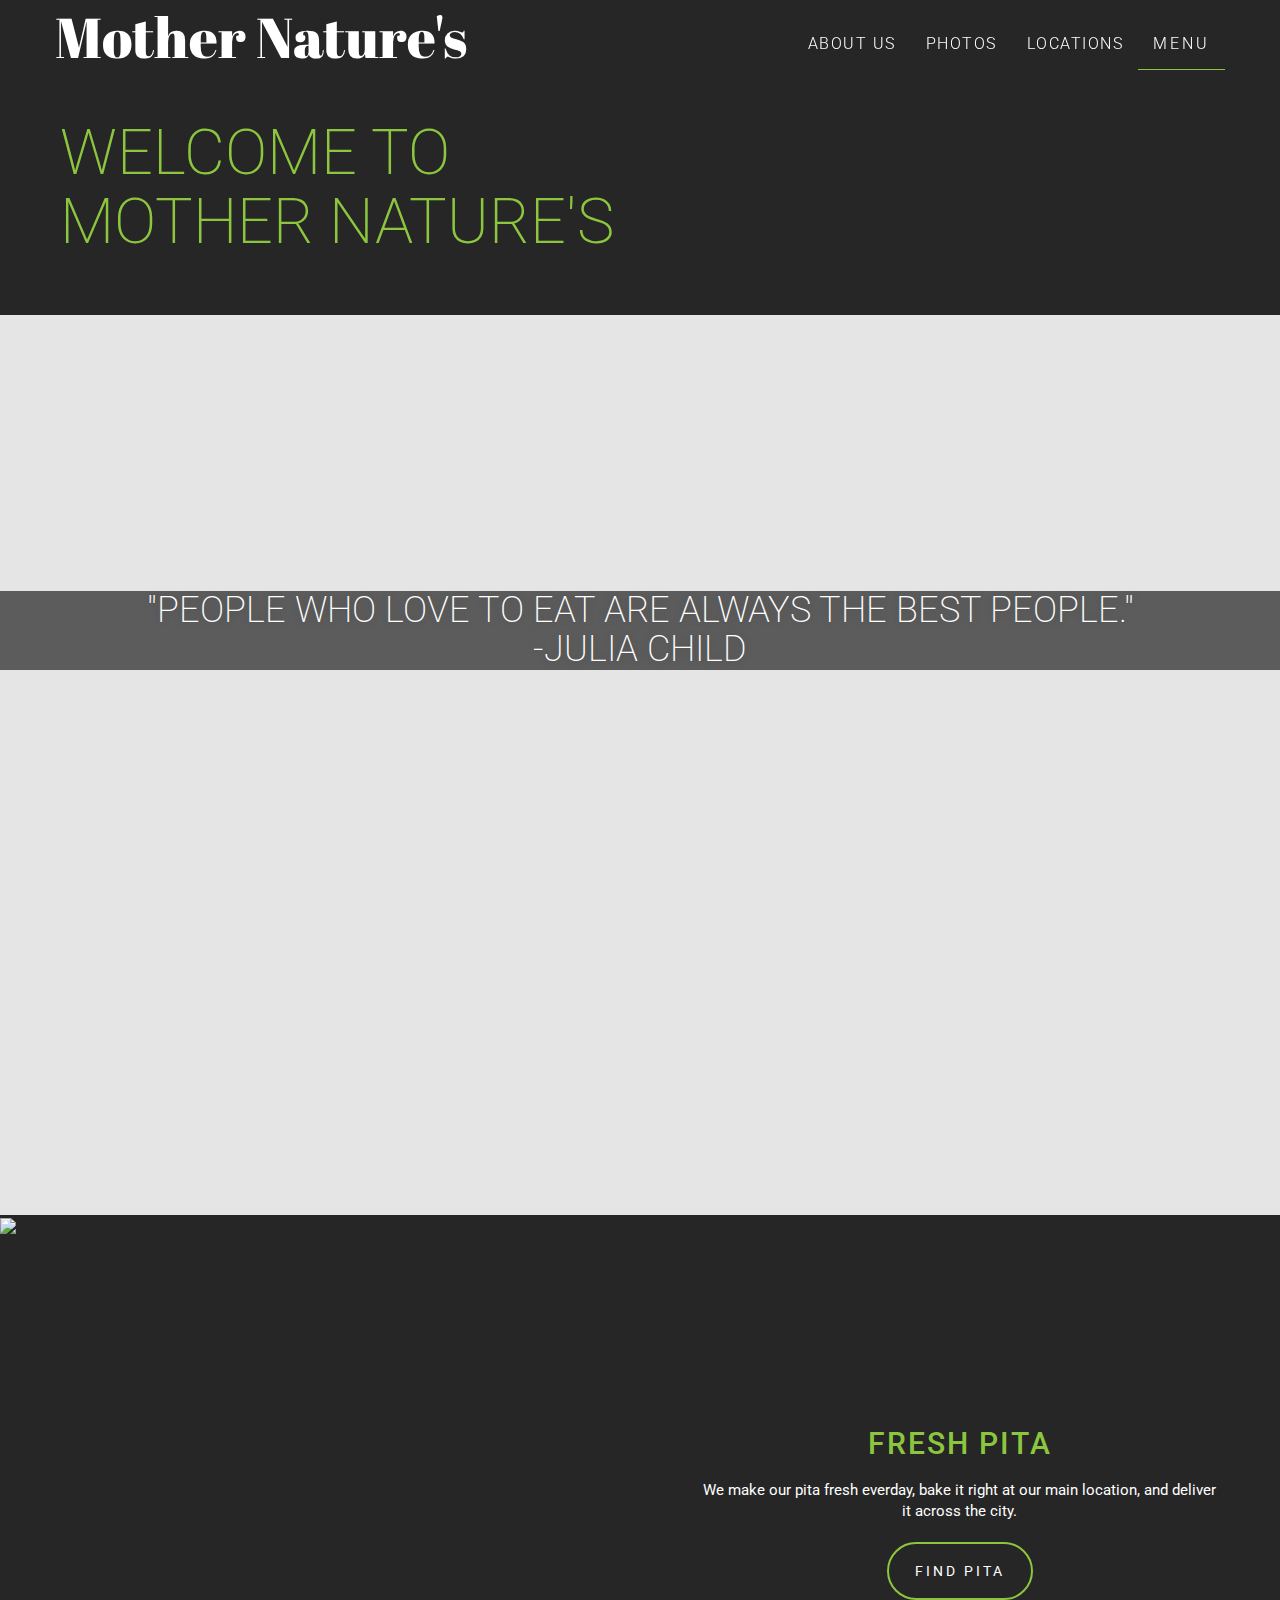
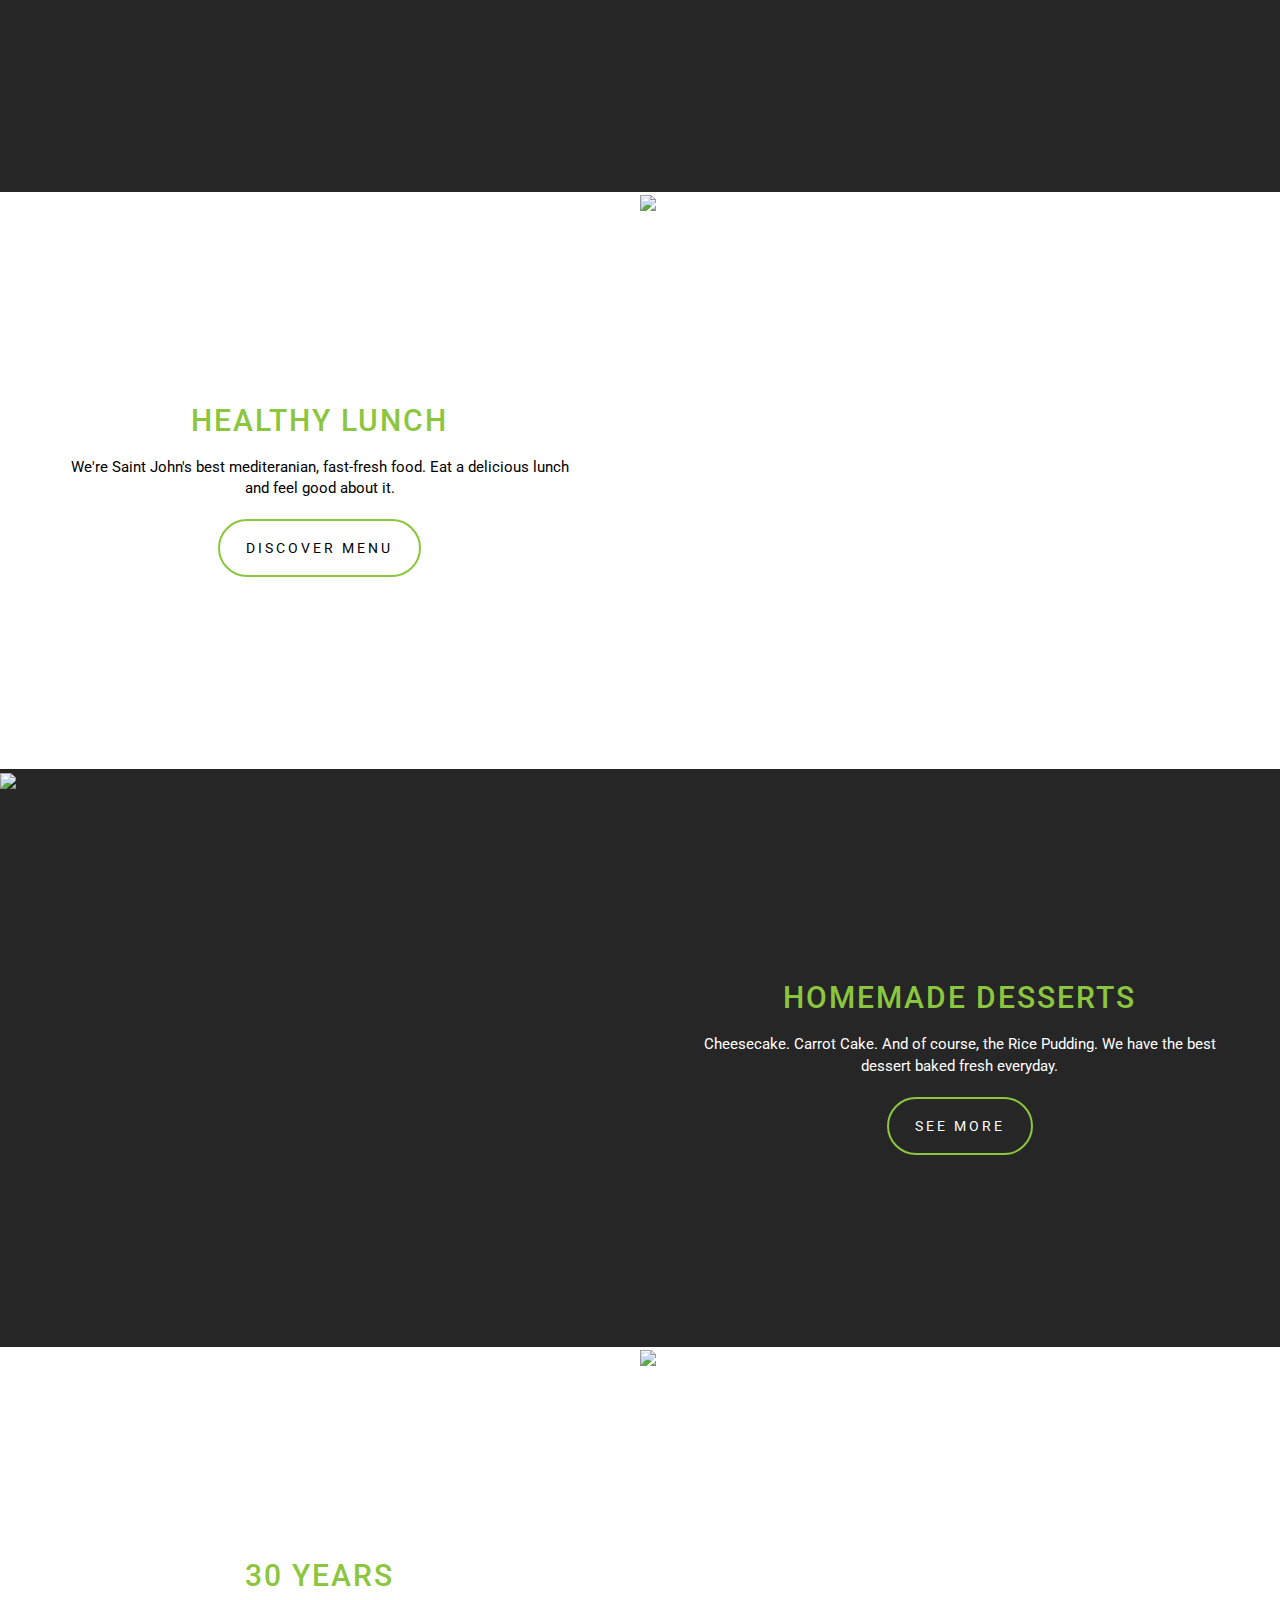
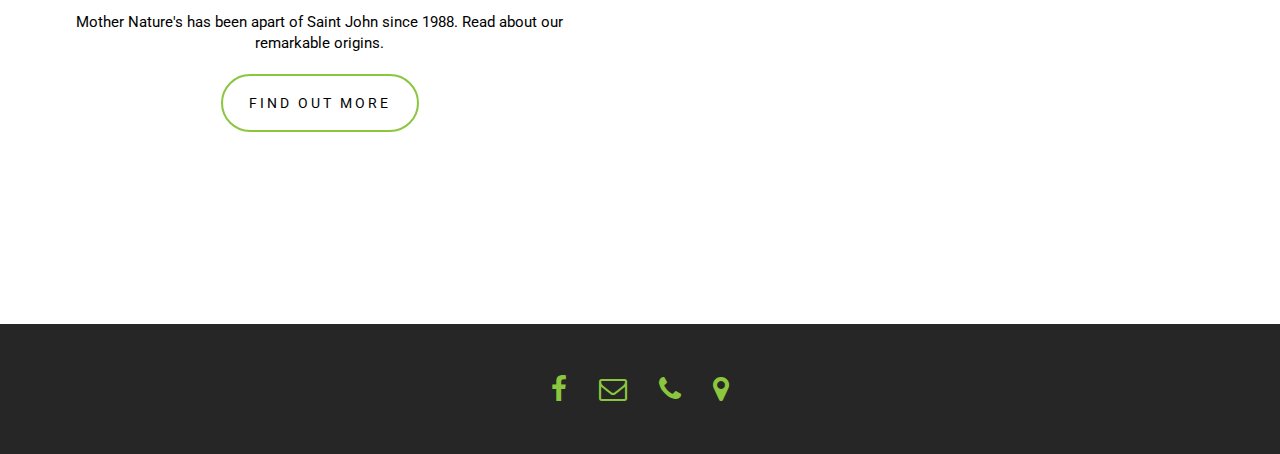
==== app/index.html @ 05ed345d "style of welcome banner, restyle of location and menu header, bolder pill border, various font size " ====
<!DOCTYPE html>
<html lang="en">
  <head>
    <link href='https://fonts.googleapis.com/css?family=Roboto:400,300,100|Abril+Fatface' rel='stylesheet' type='text/css'>
    <meta charset="utf-8">
    <meta http-equiv="X-UA-Compatible" content="IE=edge">
    <meta name="viewport" content="width=device-width, initial-scale=1">
    <!-- The above 3 meta tags *must* come first in the head; any other head content must come *after* these tags -->
    <title>Mother Nature's Restaurant</title>

    <!-- Bootstrap -->
    <link href="../bootstrap/css/bootstrap.min.css" rel="stylesheet">
    <link rel="stylesheet" href="https://maxcdn.bootstrapcdn.com/font-awesome/4.5.0/css/font-awesome.min.css">
    <link href="../assets/css/style.css" rel="stylesheet">

    <!-- HTML5 shim and Respond.js for IE8 support of HTML5 elements and media queries -->
    <!-- WARNING: Respond.js doesn't work if you view the page via file:// -->
    <!--[if lt IE 9]>
      <script src="https://oss.maxcdn.com/html5shiv/3.7.2/html5shiv.min.js"></script>
      <script src="https://oss.maxcdn.com/respond/1.4.2/respond.min.js"></script>
    <![endif]-->
  </head>
  <body id="home">


    <div class="container-fluid main">
    <!-- nav bar -->
      <nav class="navbar navbar-default navbar-fixed-top" role="navigation">
        <div class="container">
          <div class="navbar-header">
            <h1><a href="index.html">Mother Nature's</a></h1>
              <button type="button" class="navbar-toggle collapsed" data-toggle="collapse" data-target="#bs-example-navbar-collapse-1">
                  <span class="sr-only">Toggle navigation</span>
                  <span class="icon-bar"></span>
                  <span class="icon-bar"></span>
                  <span class="icon-bar"></span>
              </button>
          </div>

            <!-- Collect the nav links, forms, and other content for toggling -->
            <div class="collapse navbar-collapse" id="bs-example-navbar-collapse-1">
              <ul class="nav navbar-nav nav-text">
                  <li><a href="">ABOUT US</a></li>
                  <li><a href="">PHOTOS</a></li>
                  <li><a href="locations.html">LOCATIONS</a></li>
                  <li><a href="menu.html">MENU</a></li>
              </ul>
            </div>
        </div>
      </nav>
      <!-- end nav bar -->

      <!-- welcome section -->
      <div class="jumbotron">
        <div class="container">
          <h1>WELCOME TO MOTHER NATURE'S</h1>
          <!-- <a href="./menu.html"><p class="button">EXPLORE MENU</p></a> -->
        </div>
      </div>
      <!-- end welcome section -->

      <!-- background image w/ content on top -->
      <div class="background-overlay">
        <div class="banner-content">
          <h1>"People who love to eat are always the best people."<br/>-Julia Child</h1>
        </div>
  
        <!-- content -->
        <div class="row dark-background">
          <div class="col-xs-12 col-md-6 col-md-push-6">
            <div class="row">
              <div class="col-xs-8 col-xs-offset-2 col-md-10 col-md-offset-1 middle">
                <h2>FRESH PITA</h2>
                <p>We make our pita fresh everday, bake it right at our main location, and deliver it across the city.</p>
                <a href="locations.html"><div class="button">FIND PITA</div></a>
              </div>
            </div>
          </div>
          <div class="col-xs-12 col-md-6 col-md-pull-6">
            <img src="http://cfcdn4.azsg.opensnap.com/azsg/snapphoto/photo/LB/GUKP/3BTF93ECE6A2266AA1C0B7mx.jpg" height="auto">
          </div>
        </div>
        <div class="row light-background">
          <div class="col-xs-12 col-md-6">
            <div class="row">
              <div class="col-xs-8 col-xs-offset-2 col-md-10 col-md-offset-1 middle">
                <h2>HEALTHY LUNCH</h2>
                <p>We're Saint John's best mediteranian, fast-fresh food. Eat a delicious lunch and feel good about it.</p>
                <a href="menu.html"><div class="button">DISCOVER MENU</div></a>
              </div>
            </div>
          </div>
          <div class="col-xs-12 col-md-6">
            <img src="http://exploregram.com/wp-content/uploads/2015/11/Vegan-Food-Lovers-Features-Epic-Vegan-Doner-Kebab-By-@albamelonfaerie-Pita-Bread-Ingredients-Pre-fer.jpg" height="auto">
          </div>
        </div>
        <div class="row dark-background">
          <div class="col-xs-12 col-md-6 col-md-push-6">
            <div class="row">
              <div class="col-xs-8 col-xs-offset-2 col-md-10 col-md-offset-1 middle">
                <h2>HOMEMADE DESSERTS</h2>
                <p>Cheesecake. Carrot Cake. And of course, the Rice Pudding. We have the best dessert baked fresh everyday.</p>
                <a href="menu.html"><div class="button">SEE MORE</div></a>
              </div>
            </div>
          </div>
          <div class="col-xs-12 col-md-6 col-md-pull-6">
            <img src="https://s-media-cache-ak0.pinimg.com/736x/cf/6a/6c/cf6a6c1b99f699b210f3e936d027b3b7.jpg" height="auto">
          </div>
        </div>
        <div class="row light-background">
          <div class="col-xs-12 col-md-6">
            <div class="row">
              <div class="col-xs-8 col-xs-offset-2 col-md-10 col-md-offset-1 middle">
                <h2>30 YEARS</h2>
                <p>Mother Nature's has been apart of Saint John since 1988. Read about our remarkable origins.</p>
                <a href=""><div class="button">FIND OUT MORE</i></div></a>
              </div>
            </div>
          </div>
          <div class="col-xs-12 col-md-6">
            <img src="http://exploregram.com/wp-content/uploads/2015/07/Jacobsens-Restaurant-in-Chicago-circa-1925.-The-reason-it-was-photographed-is-unclear-the-original-c.jpg" height="auto">
          </div>
        </div>
        <!-- end content -->
        <!-- footer -->
        <footer>
          <div class="row">
            <div class="col-xs-6 col-xs-offset-3 col-md-4 col-md-offset-4">
              <a href="https://www.facebook.com/Mother-Natures-Restaurant-138539472859629/"><i class="fa fa-facebook green"></i></a>
              <i class="fa fa-envelope-o green"></i>
              <i class="fa fa-phone green"></i>
              <a href="./locations.html"><i class="fa fa-map-marker green"></i></a>
            </div>
            <div class="col-xs-12 col-md-4 col-md-offset-4">
              <p id="phone" class="button">(506) 634-7482</p>
              <p id="mail" class="button">maria@mothernatures.ca</p>
            </div>
          </div>
        </footer>
        <!-- end footer -->
      </div>


    </div>

    <!-- jQuery (necessary for Bootstrap's JavaScript plugins) -->
    <script src="https://ajax.googleapis.com/ajax/libs/jquery/1.11.3/jquery.min.js"></script>
    <!-- Include all compiled plugins (below), or include individual files as needed -->
    <script src="../bootstrap/js/bootstrap.min.js"></script>
    <script src="../assets/js/mother-natures.js"></script>
  </body>
</html>
---- assets/css/style.css ----
html { 
  background: linear-gradient(rgba(0, 0, 0, 0.1), rgba(0, 0, 0, 0.1)), url(http://static1.squarespace.com/static/561ebe6de4b043ff3d74da27/t/561ff2fce4b0662b883e109b/1444934511103/IMG_2945.JPG) no-repeat center center fixed; 
  -webkit-background-size: cover;
  -moz-background-size: cover;
  -o-background-size: cover;
  background-size: cover;
}

body {
  padding-top: 50px;
}
@media (max-width: 979px) {
  body {
    padding-top: 50px;
  }
}

h1, h2, h3, h4, h5, h6, p {
 font-family: 'Roboto', sans-serif;
}

/* welcome section style */
.jumbotron {
  margin: 0;
  background-color: #262626;
  color: #8cc63e;
  border-radius: 0!important;
}

.jumbotron .container {
  padding: 0;
}

.jumbotron h1 {
  font-weight: 200;
  width: 50%;
}

.jumbotron p {
  font-size: 1em;
}
/* welcome section style */

.background-overlay {
  position: absolute;
  width: 100%;
  height: 100%;
}
/*banner*/
.background-overlay h1 {
  position: relative;
  width: 100%;
  color: #fff;
  font-weight: 200;
  text-align: center;
  text-transform: uppercase;
  text-shadow: 0 0 10px rgba(0, 0, 0, 0.2);
}

#home .background-overlay h1 {
  background-color: rgba(0, 0, 0, 0.6);
}

.banner-content {
  height: 100vh;
  padding-top: 20%;
}
/*end banner*/

.main {
  overflow: hidden;
  padding: 0;
}

.row {
  margin: 0;
}

a, a:hover {
  text-decoration: none;
  color: #fff;
}
/* navbar style */
.navbar-default {
  position: fixed;
  width: inherit;
}

.navbar, .navbar-collapse {
  background-color: #262626;
  border: 0;
}

.navbar-header {
  min-height: 70px;
}

/*collapsed menu style*/
@media(max-width:767px){
  .container > .navbar-header {
    width: 100%;
    margin: 0;
    min-height: 0;
  }
}

#bs-example-navbar-collapse-1 {
  margin: 0;
  margin-right: 25px;
  width: 100%;
}

.in ul, .collapsing ul {
  min-height: 80px;
  text-align: center;
  float: none;
}

.navbar-default .navbar-toggle {
  border-color: #8cc63e;
}

.navbar-default .navbar-toggle .icon-bar {
  background-color: #8cc63e;
}
/*end collapsed menu*/
.navbar > .container {
  padding-top: 1.5%;
  padding-left: 0;
  padding-right: 0;
}

.navbar h1 {
  display: inline;
  font-family: 'Abril Fatface', cursive;
  font-size: 4em;
  line-height: 65%;
  color: #fff;
}

@media(max-width:767px){
  .navbar h1 {
    font-size: 10vw;
    margin-left: 20px;
    line-height: 1.1;
  }
}

.navbar-nav {
  float: right;
}

.navbar-default .navbar-nav > li > a {
  font-size: 112%;
  font-weight: 300;
  font-family: 'Roboto', sans-serif;
  display: inline-block;
  color: #fff;
  letter-spacing: 1.5px;
  transition: all 0.8s;
}

.navbar-default .navbar-nav > li > a:hover {
  color: #8cc63e;
}

/*styling for green outline button*/
.navbar-default .navbar-nav > li.button > a {
  border-bottom: 1px solid #8cc63e;
  letter-spacing: 3px;
}

.green {
  color: #8cc63e;
}
/* end navbar style */

/* banner */
.banner {
  padding: 0;
}

.banner img {
  width: 100%;
}
/* end banner */

/* home page content */
.row > div {
  padding: 0;
}

img {
  width: 100%;
}

.middle {
  margin-top: 30%;
  margin-bottom: 30%;
  font-family: 'Roboto', sans-serif;
  text-align: center;
  color: #fff;
  display: inline-block;
}

@media(max-width:767px){
  .middle {
    /*background-color: red;*/
  }
}

.light-background {
  background-color: #fff;
}

.dark-background {
  background-color: #262626;
}

.light-background p, .light-background div.button {
  color: #000;
}

.middle h2 {
  letter-spacing: 2px;
  color: #8cc63e;
}

.middle p {
  font-size: 106%;
  padding: 10px;
}

.row .button {
  font-family: 'Roboto', sans-serif;
  text-align: center;
  padding: 17px 26px;
  color: #fff;
  display: inline-block;
  border: 2px solid #8cc63e;
  border-radius: 33px;
  letter-spacing: 3px;
  text-transform: uppercase;
}

#menu .button {
  display: none;
  font-weight: 100;
  font-size: 90%;
}

.row .button:hover {
  color: #8cc63e;
}
/* end home page content */

/*menu*/
#menu {
  height: auto;
  background-color: rgba(0, 0, 0, 0.7);
  margin-bottom: 100px;
  margin-top: 13%;
  text-align: center;
}

#menu .button {
  margin: 1%;
}

#menu > h1 {
  width: initial;
}

#menu-container, #location-container {
  background-color: #fbfbfb;
  padding: 2% 6% 6% 6%;
}

#menu-container p {
  margin-bottom: 0;
  font-size: 1.5em;
  font-family: 'Roboto', sans-serif;
  font-weight: 300;
  color: #000;
  text-align: left;
}

#menu-container  p + p {
  margin-bottom: 5%;
  font-weight: 100;
  font-size: 1.3em;
}
/*end menu*/

/*location/maps*/
#map-rothesay-ave, #map-mcallister, #map-brunswick {
  height: 25em;
}

#location-container .row > div {
  padding: 4%;
}

#location-container p {
  font-weight: 300;
  font-size: 1.3em;
}
/*end location*/

/* footer */
footer, footer i {
  background-color: #262626;
  height: auto;
  text-align: center;
  font-size: 2em;
  padding: 3%
}

footer p {
  font-size: .5em;
}

footer i {
  cursor: pointer;
}

footer .row p.button {
  display: none;
}
/* end footer */
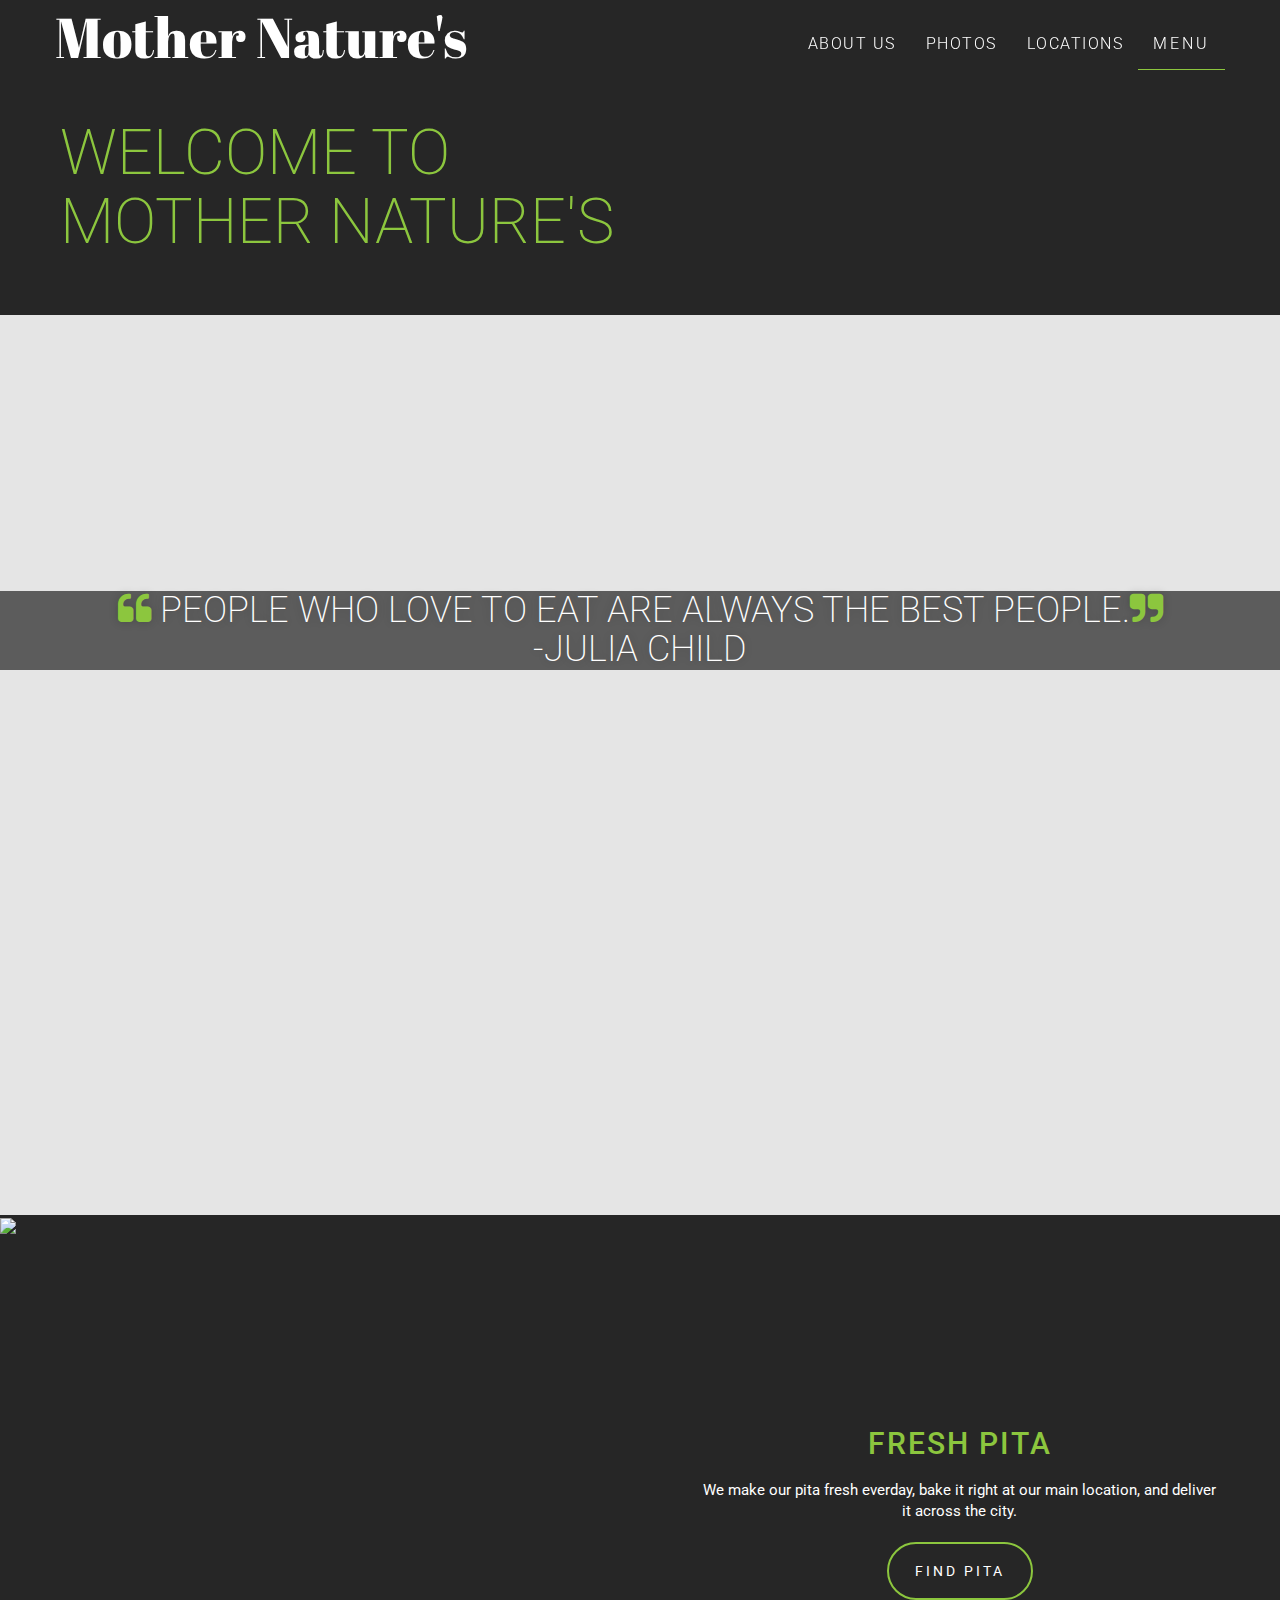
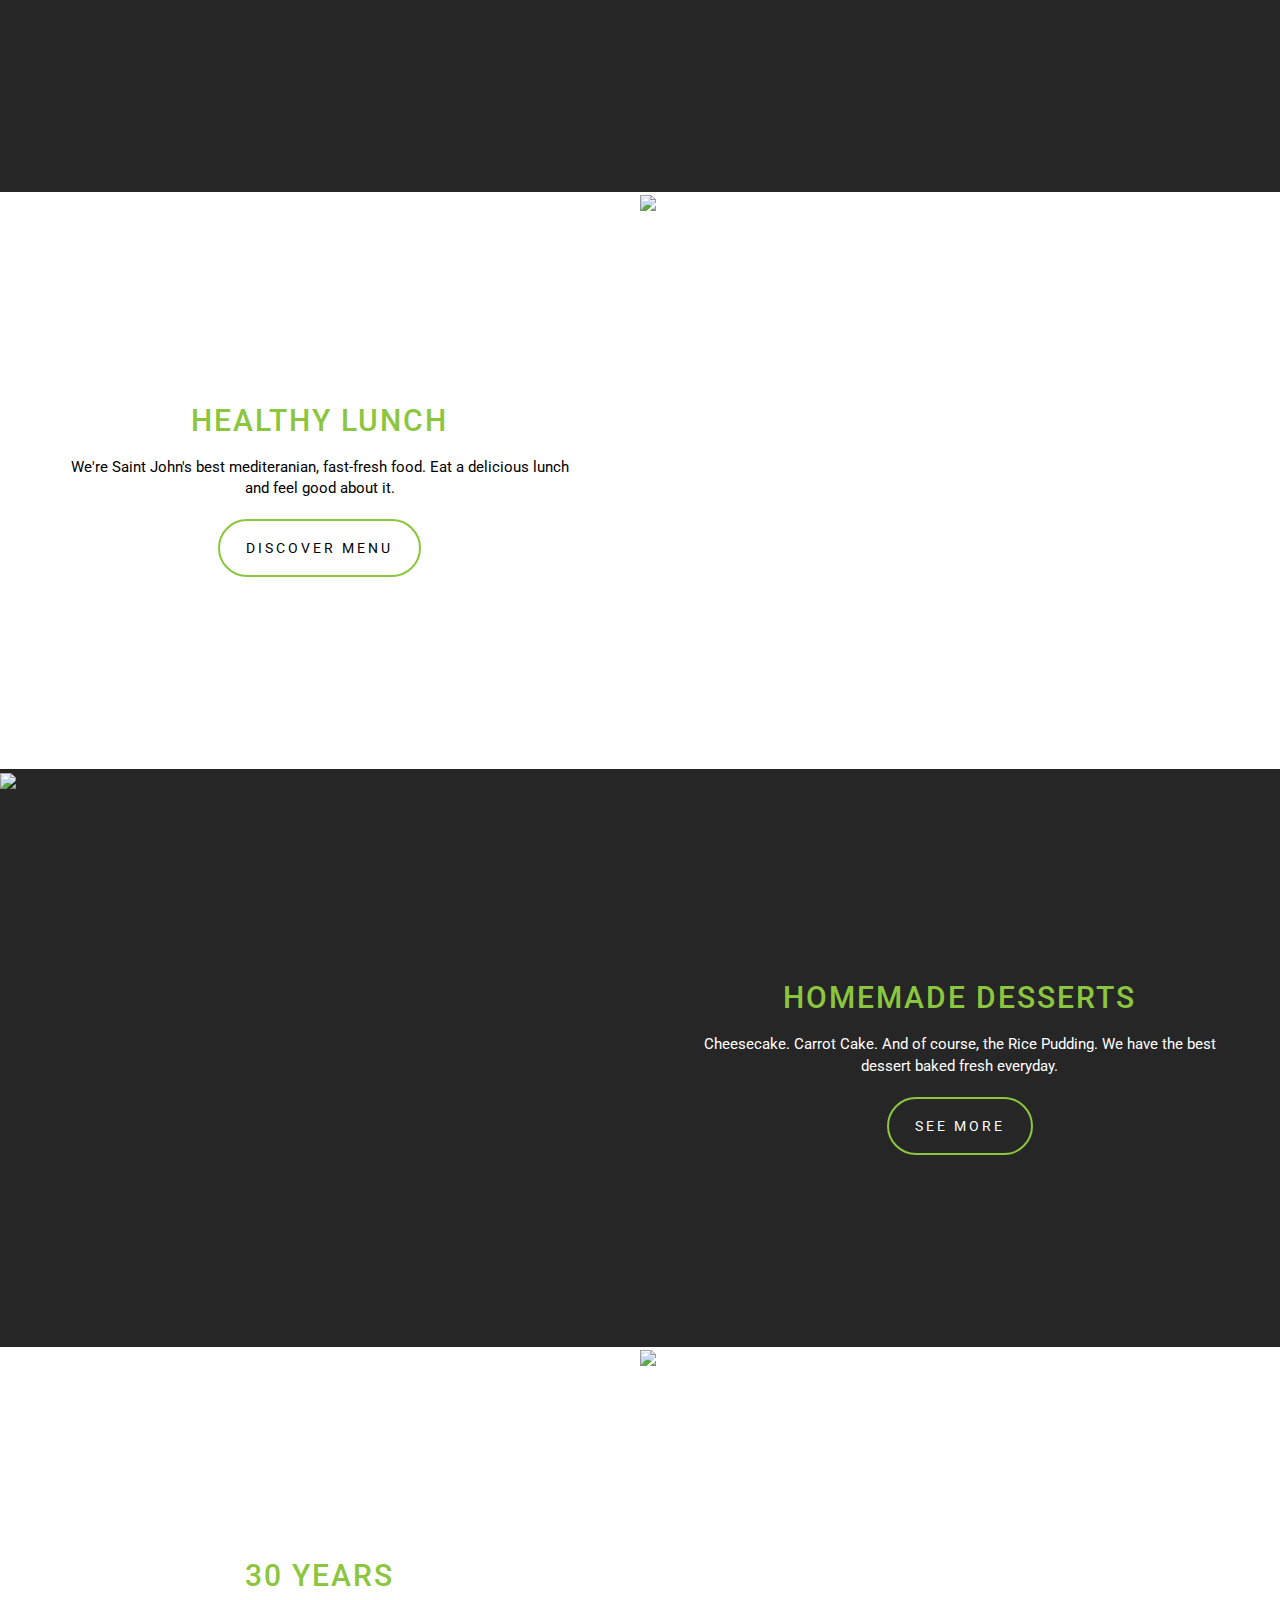
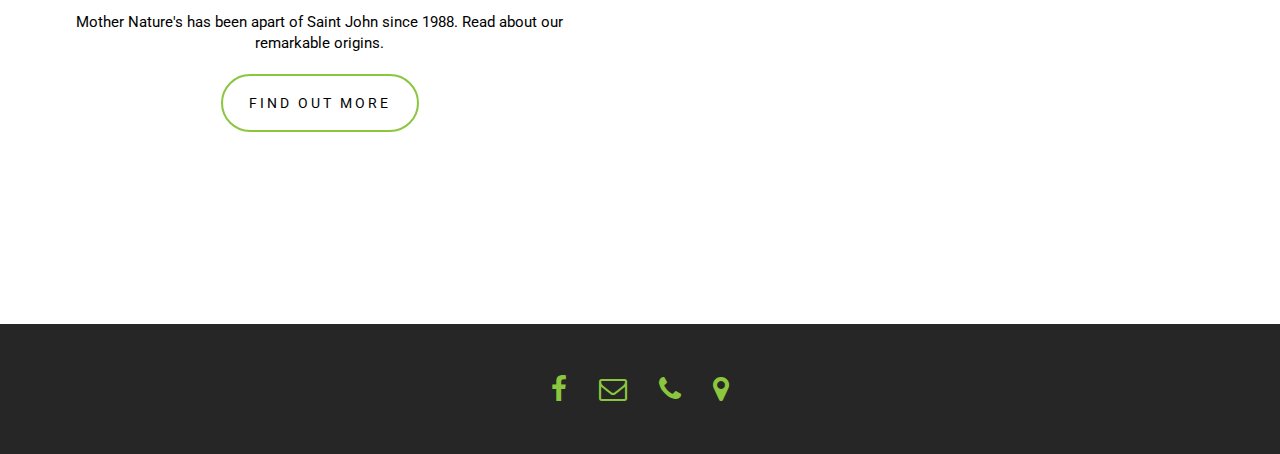
==== commit f1580d14: "fix background image on mobile" ====
--- a/app/index.html
+++ b/app/index.html
@@ -62,7 +62,9 @@
       <!-- background image w/ content on top -->
       <div class="background-overlay">
         <div class="banner-content">
-          <h1>"People who love to eat are always the best people."<br/>-Julia Child</h1>
+          <h1><i class="fa fa-quote-left green"></i>
+People who love to eat are always the best people.<i class="fa fa-quote-right green"></i>
+<br/>-Julia Child</h1>
         </div>
   
         <!-- content -->
--- a/assets/css/style.css
+++ b/assets/css/style.css
@@ -46,6 +46,13 @@
   width: 100%;
   height: 100%;
 }
+
+@media(max-width:767px){
+  .background-overlay {
+    background: linear-gradient(rgba(0, 0, 0, 0.1), rgba(0, 0, 0, 0.1)), url(http://static1.squarespace.com/static/561ebe6de4b043ff3d74da27/t/561ff2fce4b0662b883e109b/1444934511103/IMG_2945.JPG) no-repeat center center fixed; 
+  }
+}
+
 /*banner*/
 .background-overlay h1 {
   position: relative;
@@ -261,6 +268,12 @@
   margin-bottom: 100px;
   margin-top: 13%;
   text-align: center;
+}
+
+@media (max-width:767px) {
+  #menu {
+    margin-bottom: 0;
+  }
 }
 
 #menu .button {
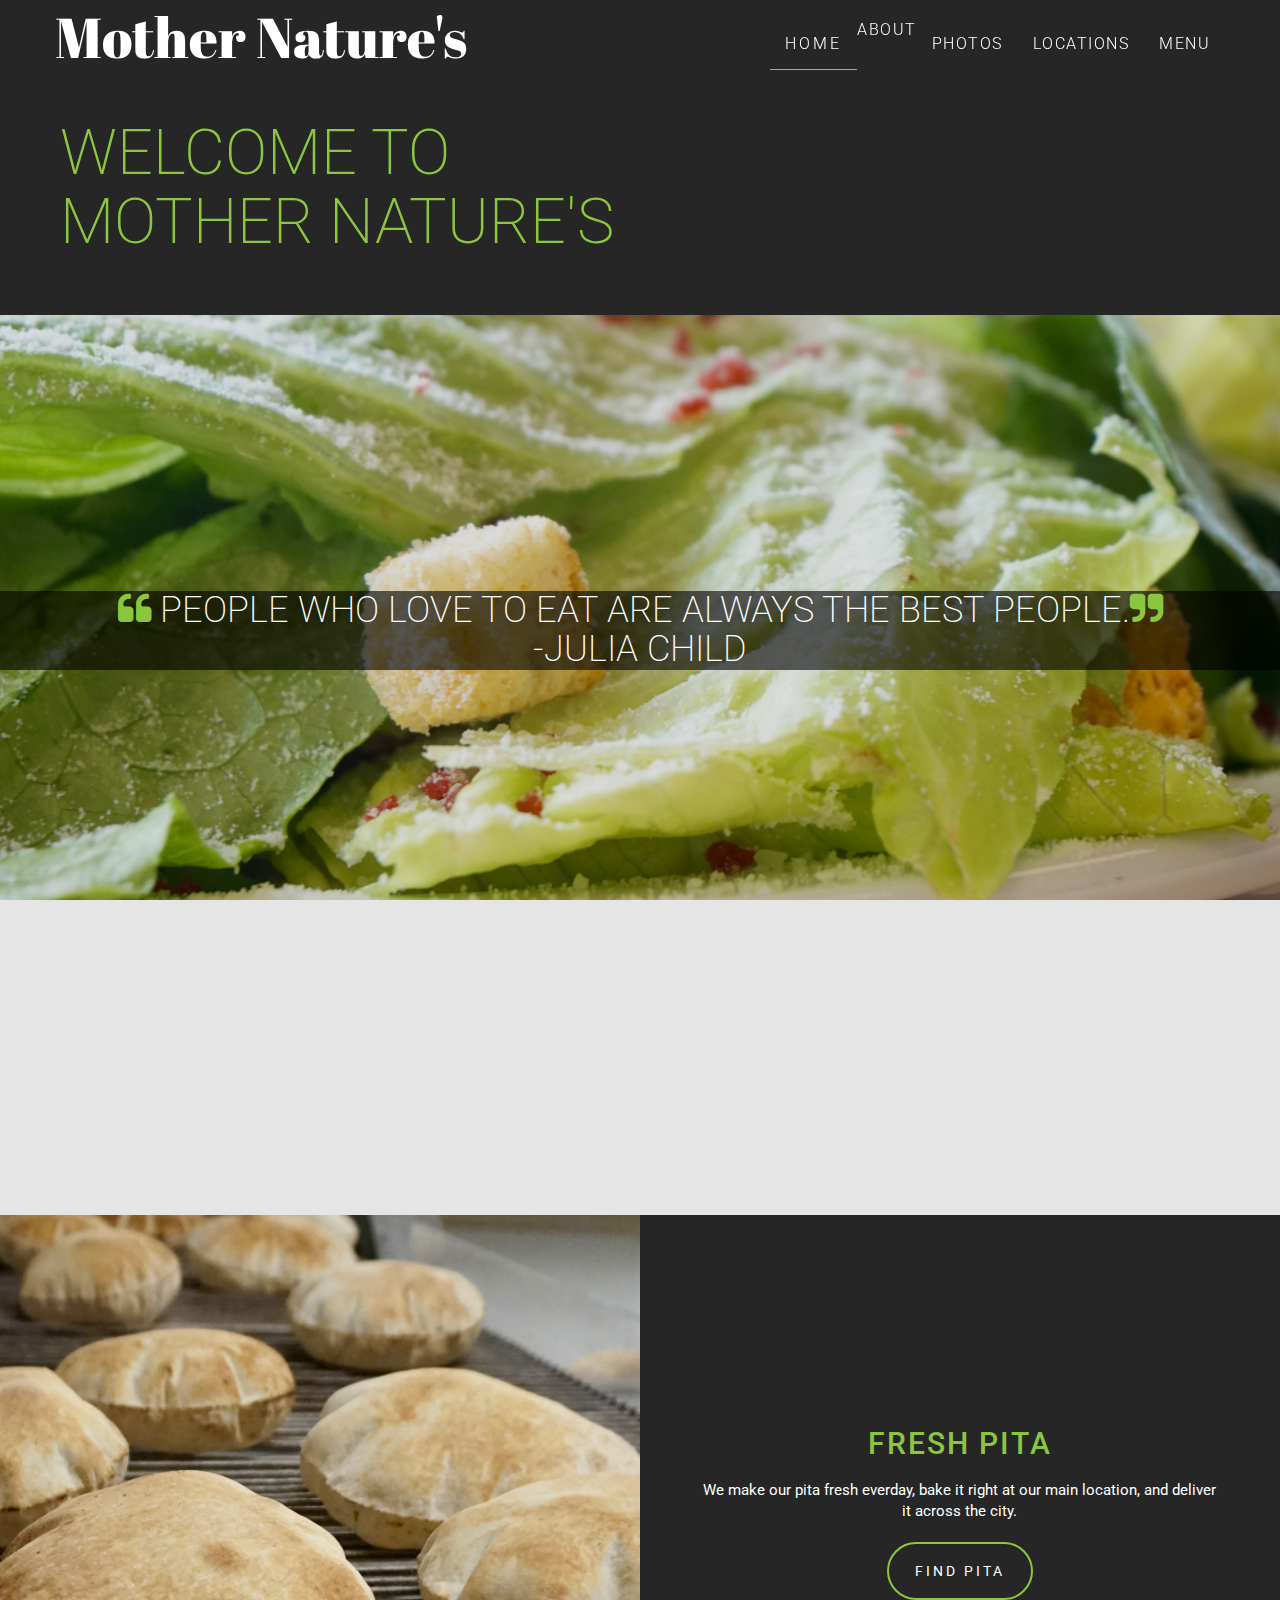
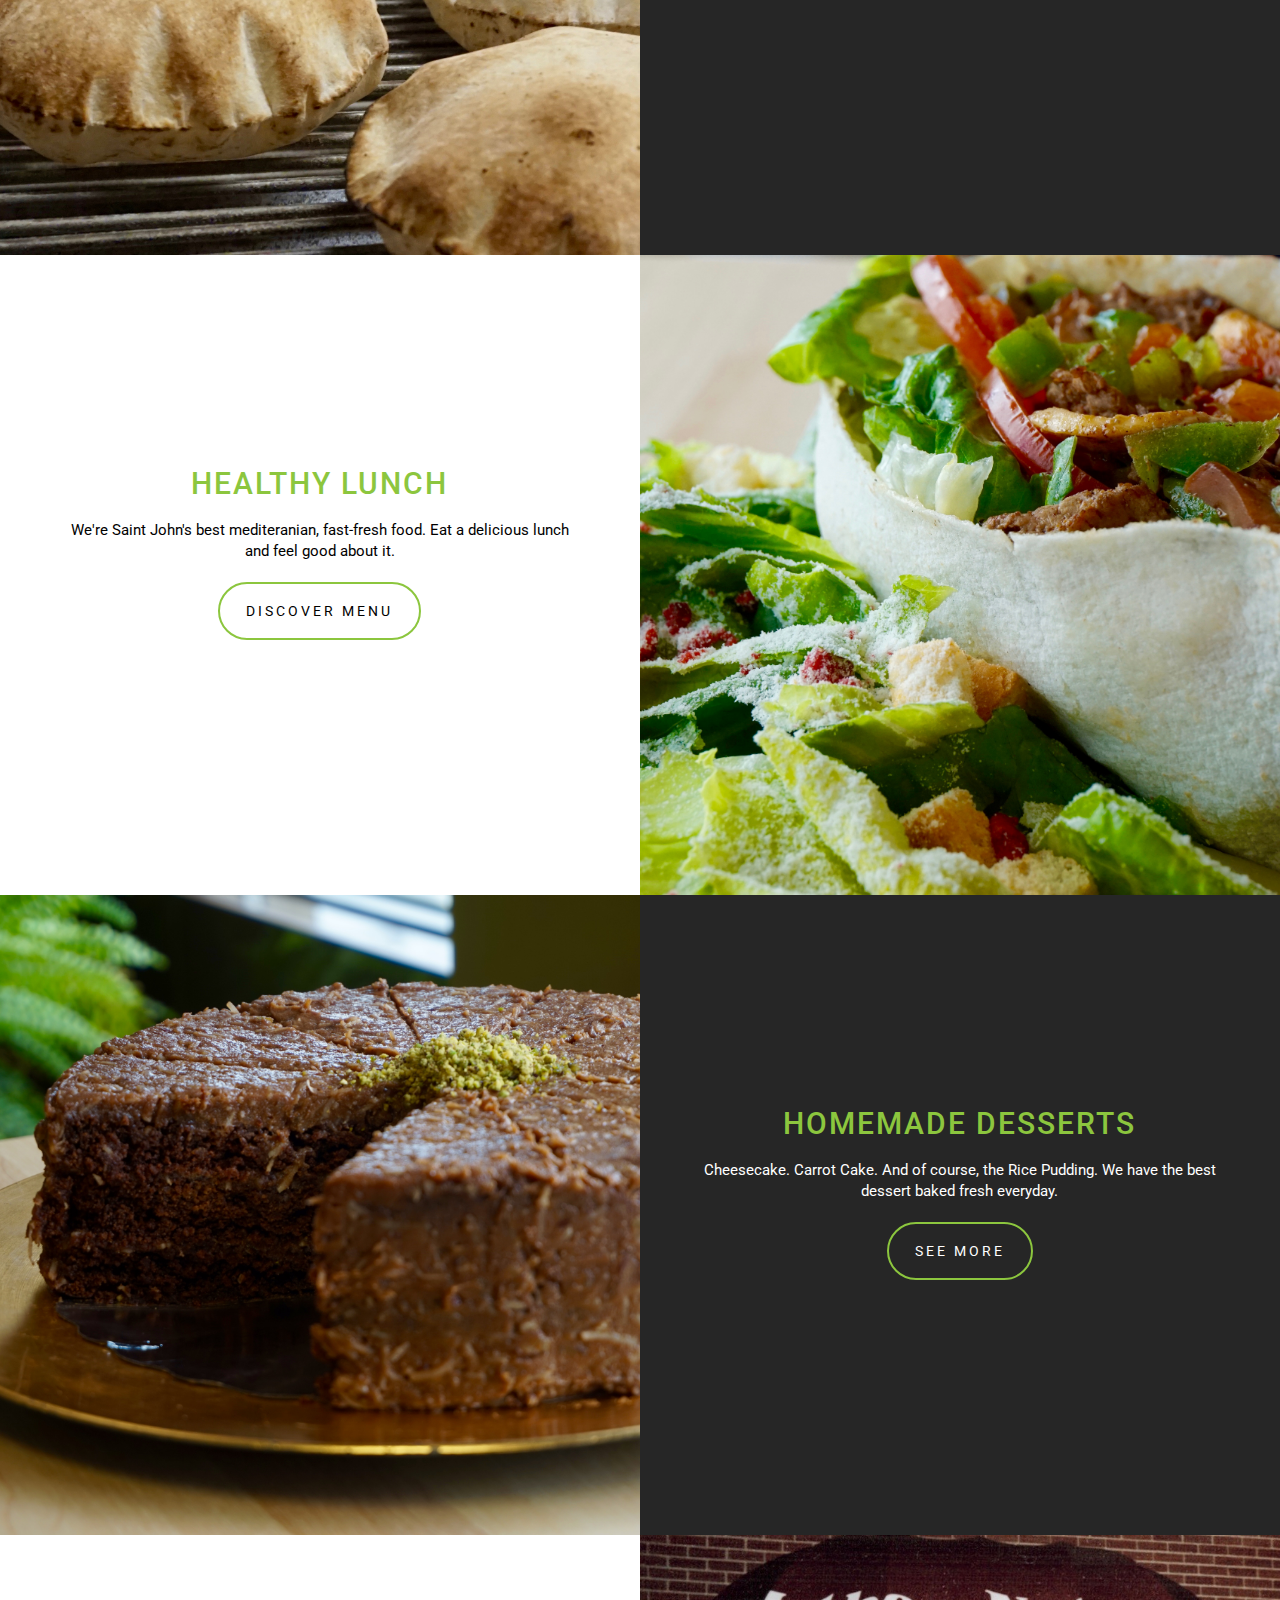
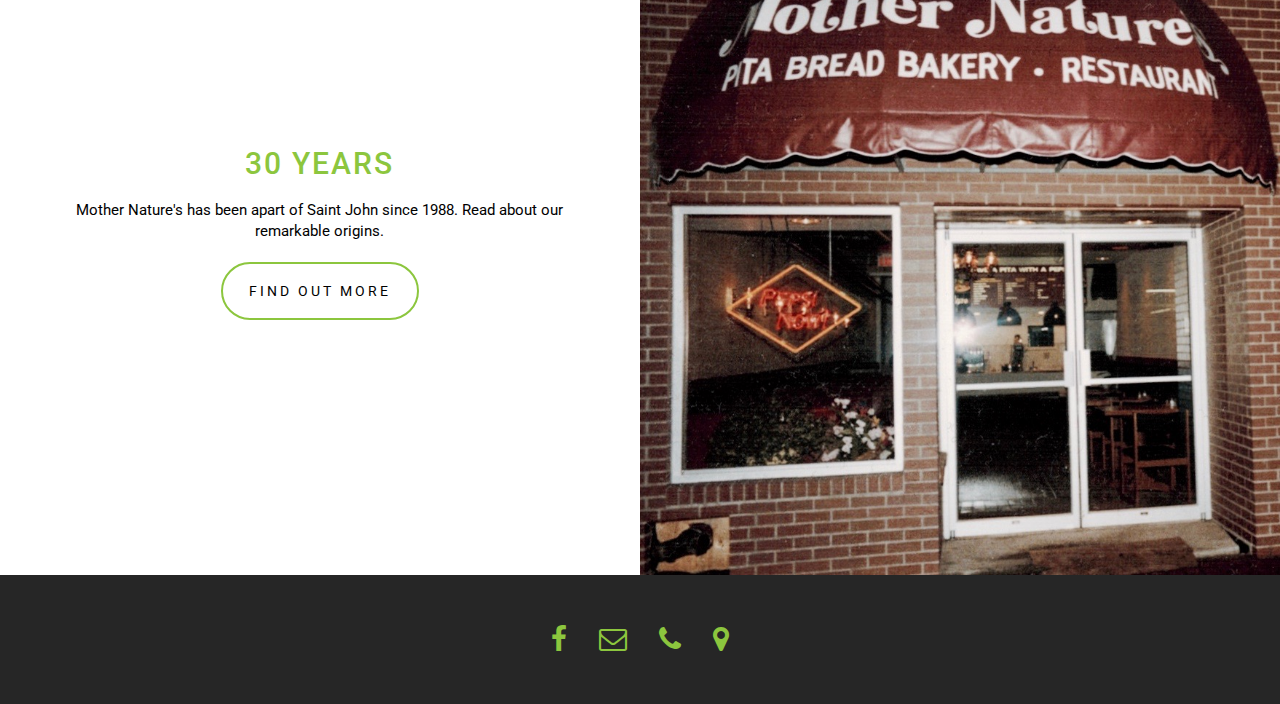
==== commit 83d111f9: "adding images and starting dropdown nav" ====
--- a/app/index.html
+++ b/app/index.html
@@ -40,7 +40,14 @@
             <!-- Collect the nav links, forms, and other content for toggling -->
             <div class="collapse navbar-collapse" id="bs-example-navbar-collapse-1">
               <ul class="nav navbar-nav nav-text">
-                  <li><a href="">ABOUT US</a></li>
+                  <li><a href="index.html">HOME</a></li>
+                  <li class="dropdown">
+                    <div class="dropdown-toggle" id="dropdownAbout" data-toggle="dropdown" aria-haspopup="true" aria-expanded="true">ABOUT</div>
+                    <ul class="dropdown-menu" aria-labelledby="dropdownMenu1">
+                      <li><a href="#">Action</a></li>
+                      <li><a href="#">Another action</a></li>
+                    </ul>
+                  </li>
                   <li><a href="">PHOTOS</a></li>
                   <li><a href="locations.html">LOCATIONS</a></li>
                   <li><a href="menu.html">MENU</a></li>
@@ -79,7 +86,7 @@
             </div>
           </div>
           <div class="col-xs-12 col-md-6 col-md-pull-6">
-            <img src="http://cfcdn4.azsg.opensnap.com/azsg/snapphoto/photo/LB/GUKP/3BTF93ECE6A2266AA1C0B7mx.jpg" height="auto">
+            <img src="../assets/images/fresh-pita.jpg" height="auto">
           </div>
         </div>
         <div class="row light-background">
@@ -93,7 +100,7 @@
             </div>
           </div>
           <div class="col-xs-12 col-md-6">
-            <img src="http://exploregram.com/wp-content/uploads/2015/11/Vegan-Food-Lovers-Features-Epic-Vegan-Doner-Kebab-By-@albamelonfaerie-Pita-Bread-Ingredients-Pre-fer.jpg" height="auto">
+            <img src="../assets/images/steak-salad.jpg" height="auto">
           </div>
         </div>
         <div class="row dark-background">
@@ -107,7 +114,7 @@
             </div>
           </div>
           <div class="col-xs-12 col-md-6 col-md-pull-6">
-            <img src="https://s-media-cache-ak0.pinimg.com/736x/cf/6a/6c/cf6a6c1b99f699b210f3e936d027b3b7.jpg" height="auto">
+            <img src="../assets/images/german-choc-cake.jpg" height="auto">
           </div>
         </div>
         <div class="row light-background">
@@ -121,7 +128,7 @@
             </div>
           </div>
           <div class="col-xs-12 col-md-6">
-            <img src="http://exploregram.com/wp-content/uploads/2015/07/Jacobsens-Restaurant-in-Chicago-circa-1925.-The-reason-it-was-photographed-is-unclear-the-original-c.jpg" height="auto">
+            <img src="../assets/images/old-MN-edited.jpg" height="auto">
           </div>
         </div>
         <!-- end content -->
--- a/assets/css/style.css
+++ b/assets/css/style.css
@@ -1,5 +1,5 @@
 html { 
-  background: linear-gradient(rgba(0, 0, 0, 0.1), rgba(0, 0, 0, 0.1)), url(http://static1.squarespace.com/static/561ebe6de4b043ff3d74da27/t/561ff2fce4b0662b883e109b/1444934511103/IMG_2945.JPG) no-repeat center center fixed; 
+  background: linear-gradient(rgba(0, 0, 0, 0.1), rgba(0, 0, 0, 0.1)), url("../images/ceasar-salad.jpg") no-repeat center center fixed; 
   -webkit-background-size: cover;
   -moz-background-size: cover;
   -o-background-size: cover;
@@ -157,7 +157,7 @@
   float: right;
 }
 
-.navbar-default .navbar-nav > li > a {
+.navbar-default .navbar-nav > li > a, #dropdownAbout {
   font-size: 112%;
   font-weight: 300;
   font-family: 'Roboto', sans-serif;
@@ -167,7 +167,7 @@
   transition: all 0.8s;
 }
 
-.navbar-default .navbar-nav > li > a:hover {
+.navbar-default .navbar-nav > li > a:hover, #dropdownAbout:hover {
   color: #8cc63e;
 }
 
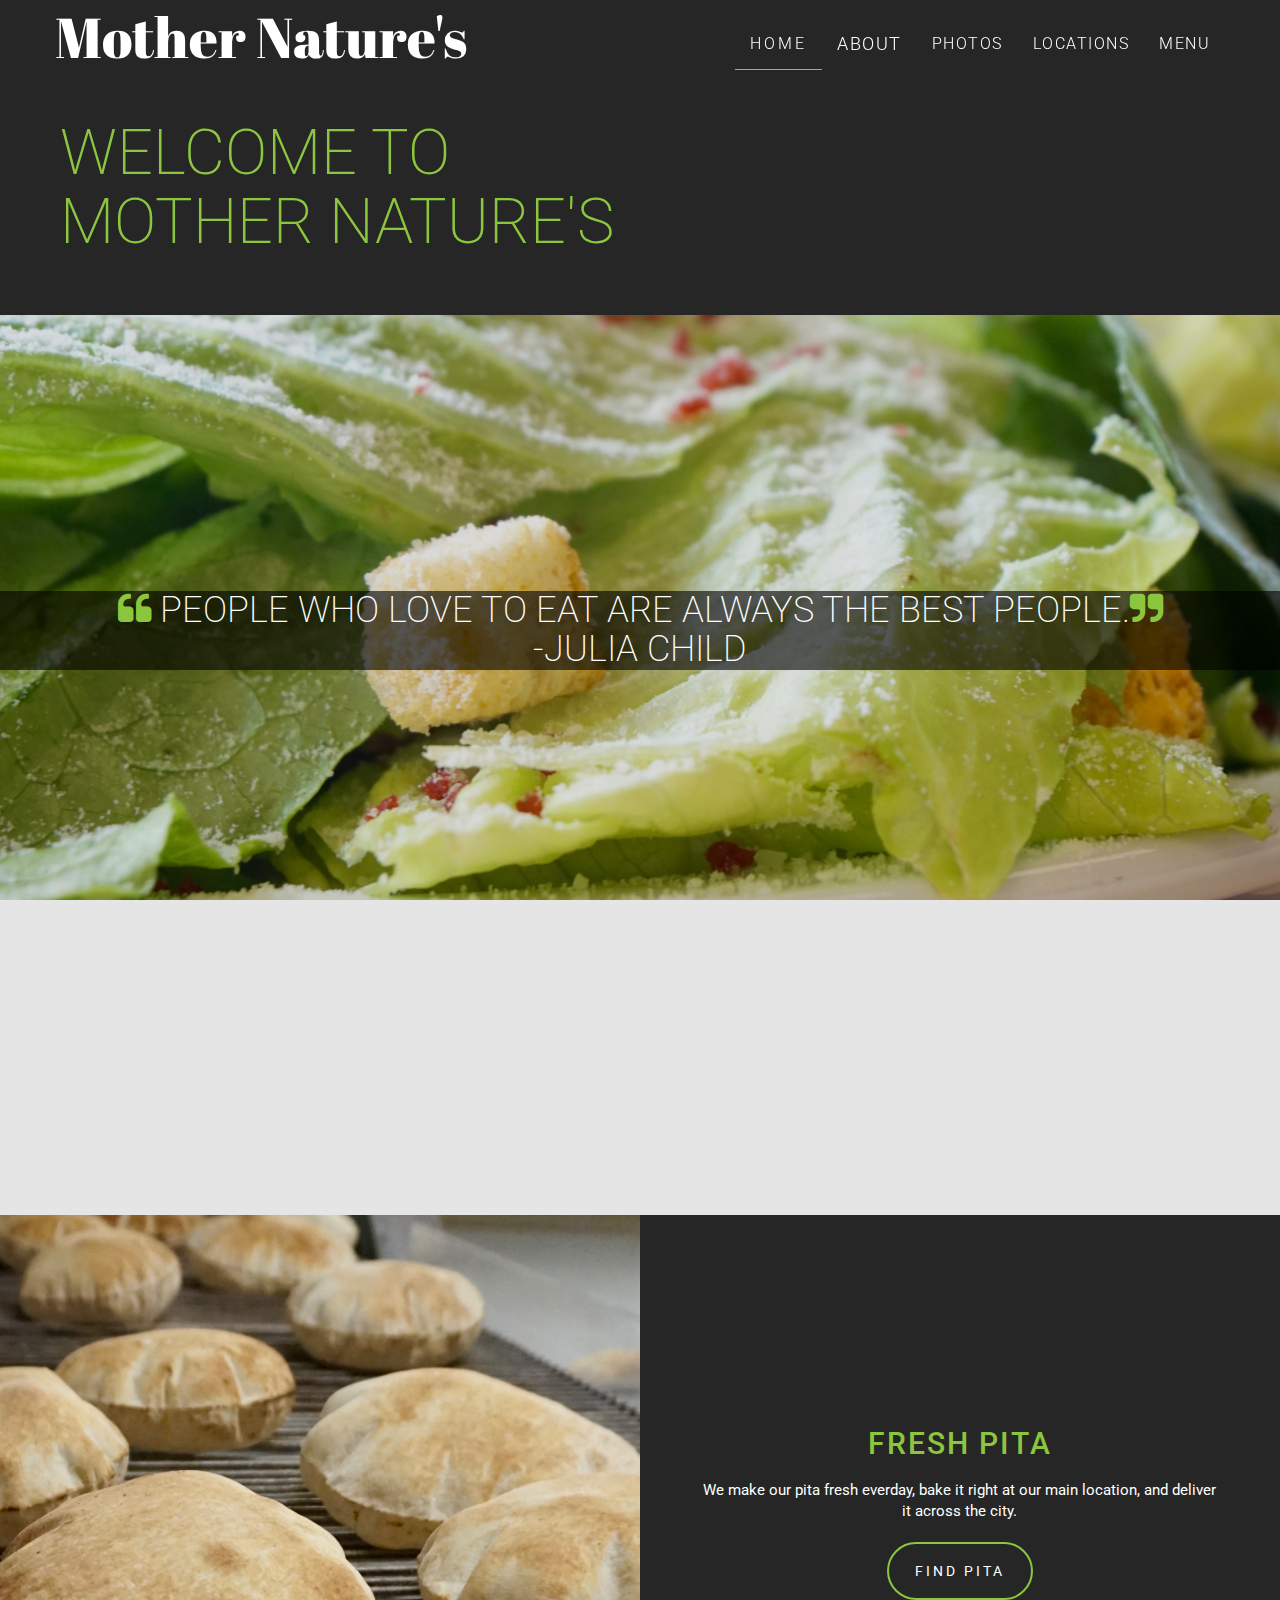
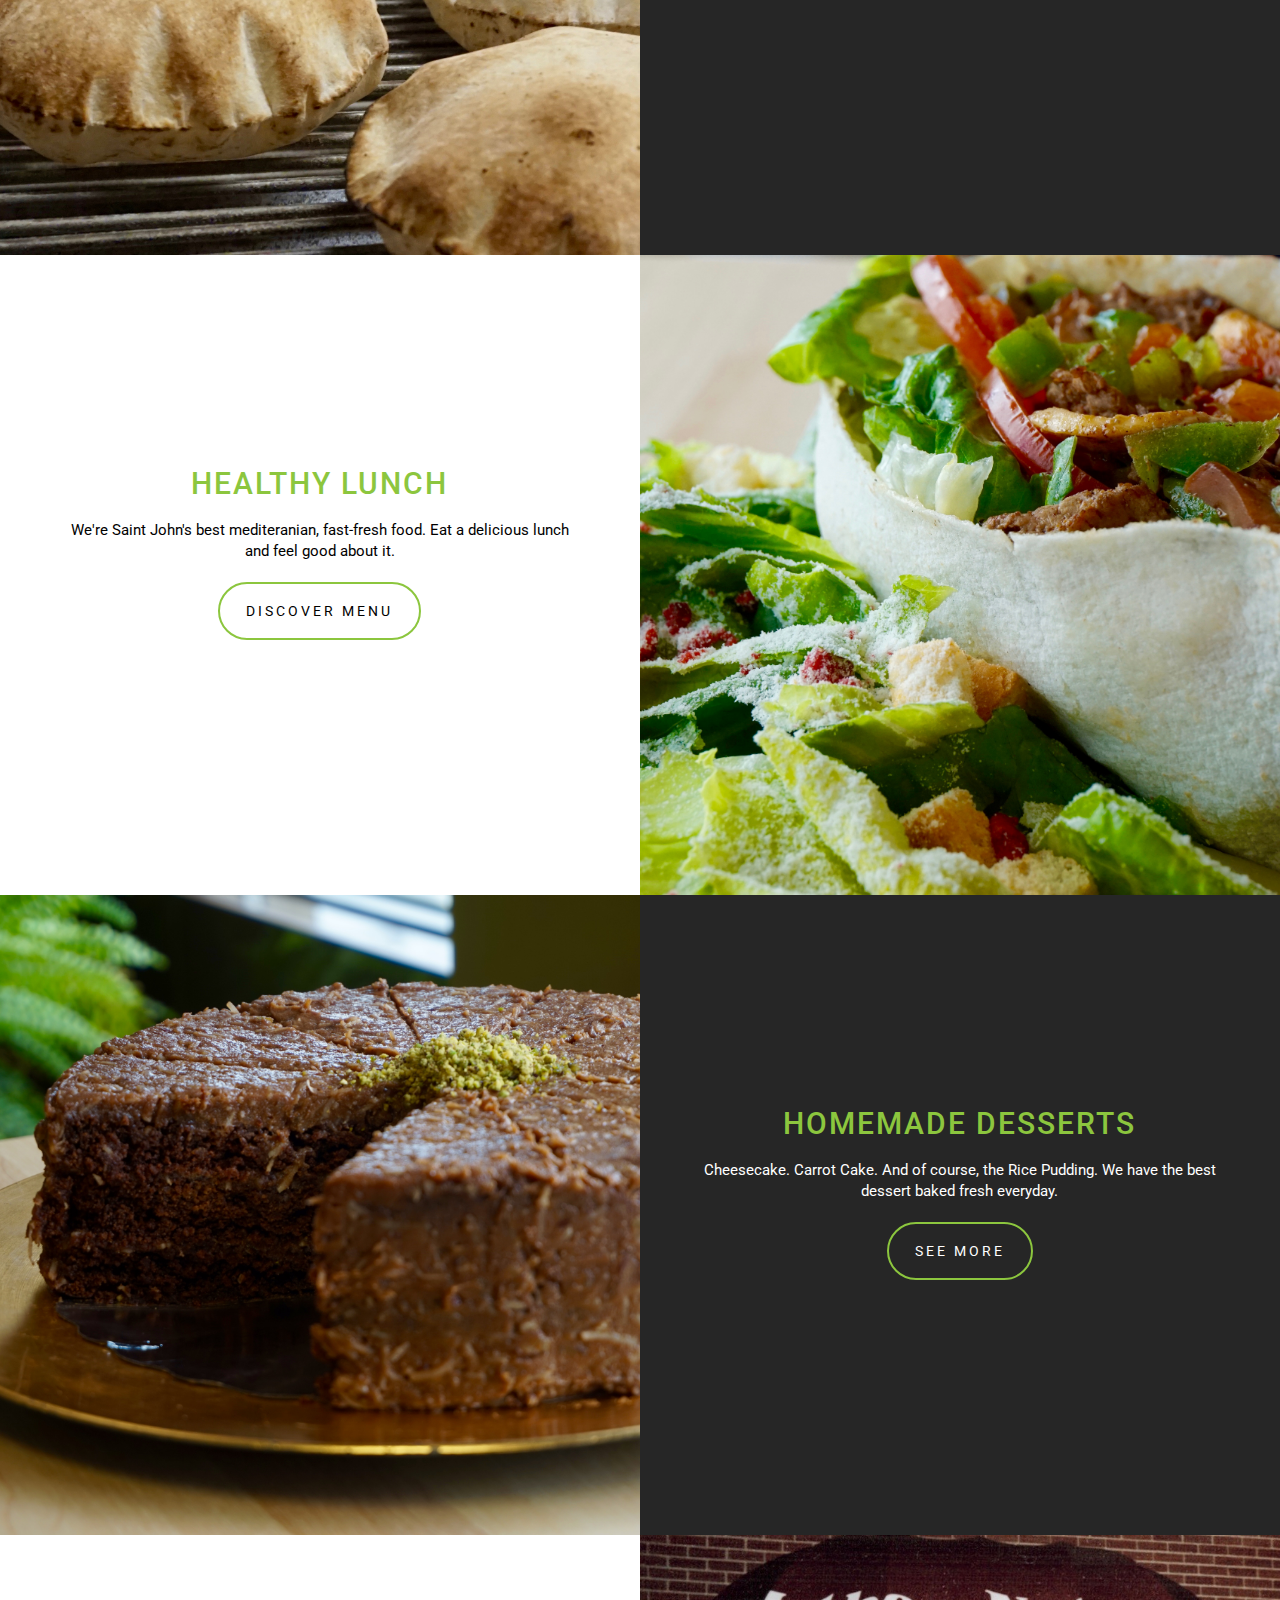
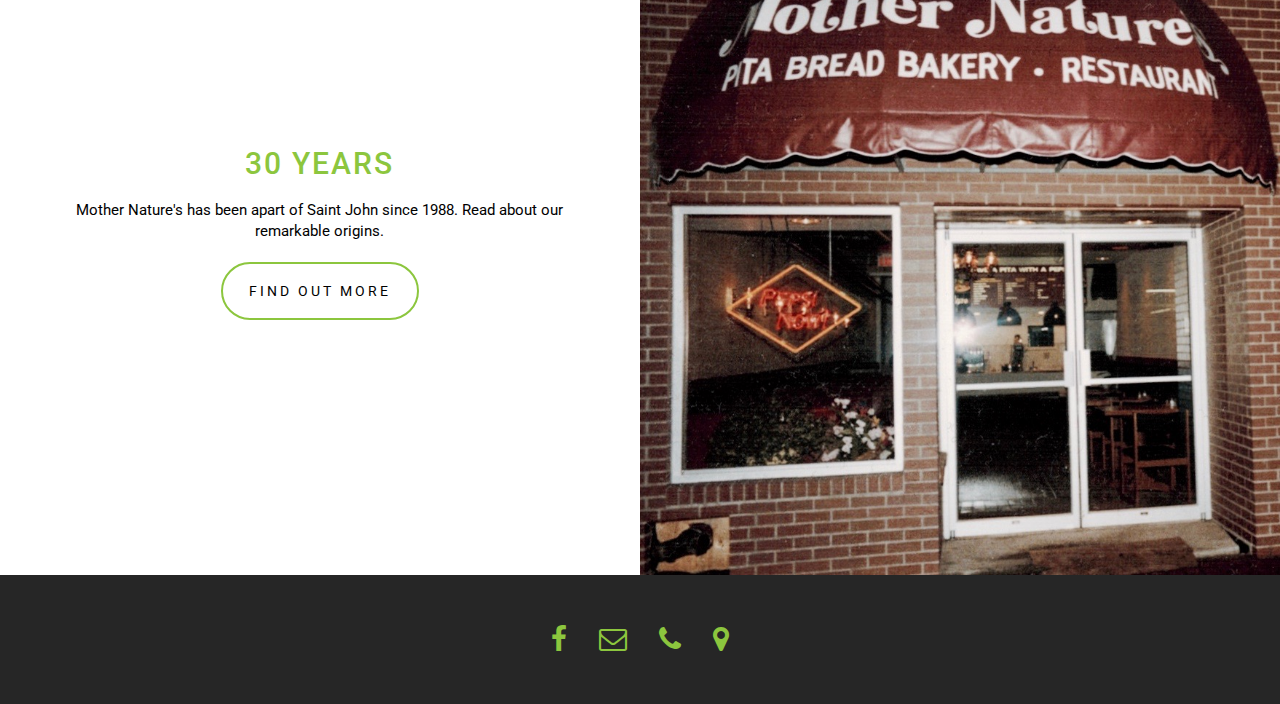
==== commit 50b8ea4f: "adding dropdown for about on nav" ====
--- a/app/index.html
+++ b/app/index.html
@@ -41,14 +41,14 @@
             <div class="collapse navbar-collapse" id="bs-example-navbar-collapse-1">
               <ul class="nav navbar-nav nav-text">
                   <li><a href="index.html">HOME</a></li>
-                  <li class="dropdown">
-                    <div class="dropdown-toggle" id="dropdownAbout" data-toggle="dropdown" aria-haspopup="true" aria-expanded="true">ABOUT</div>
+                  <li id="dropdownAbout" class="dropdown">
+                    <a href="#" class="dropdown-toggle" data-toggle="dropdown" aria-haspopup="true" aria-expanded="true">ABOUT</a>
                     <ul class="dropdown-menu" aria-labelledby="dropdownMenu1">
-                      <li><a href="#">Action</a></li>
-                      <li><a href="#">Another action</a></li>
+                      <li><a href="#">OUR PITA</a></li>
+                      <li><a href="#">OUR STORY</a></li>
                     </ul>
                   </li>
-                  <li><a href="">PHOTOS</a></li>
+                  <li><a href="#">PHOTOS</a></li>
                   <li><a href="locations.html">LOCATIONS</a></li>
                   <li><a href="menu.html">MENU</a></li>
               </ul>
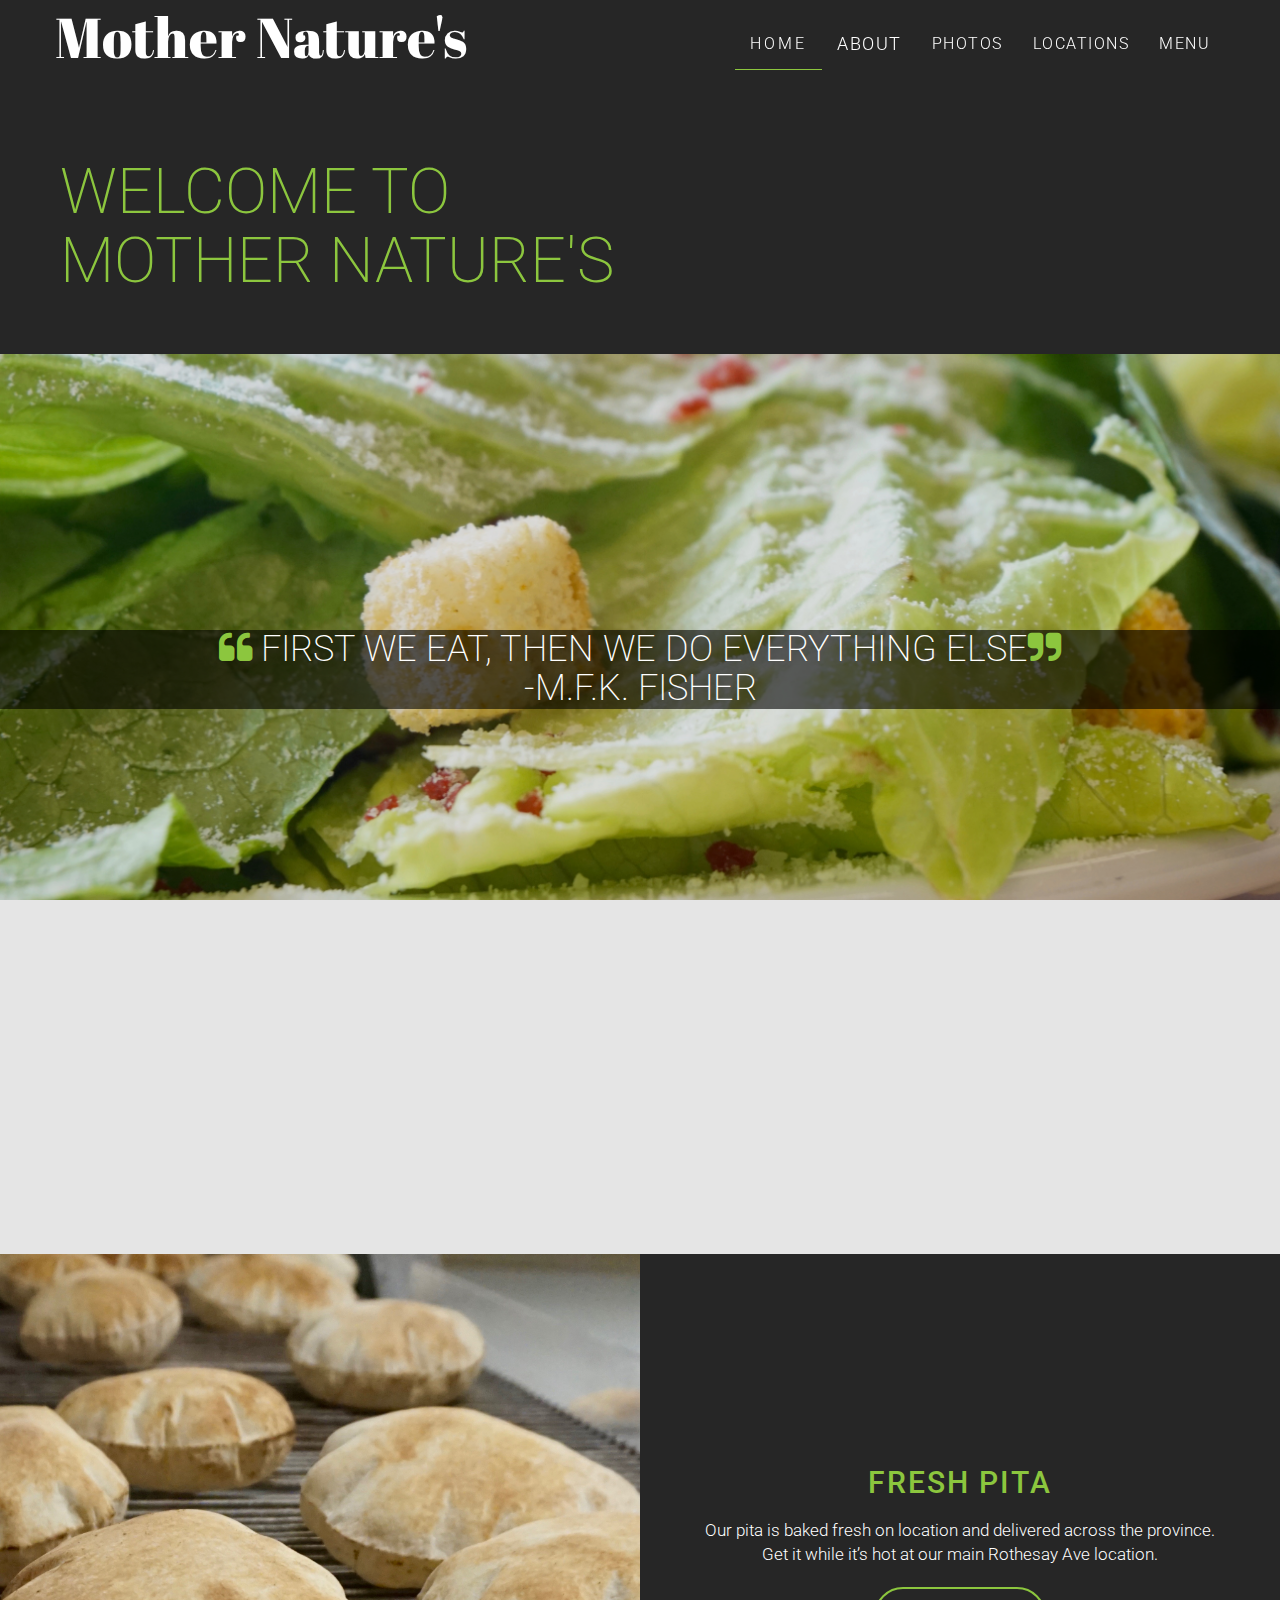
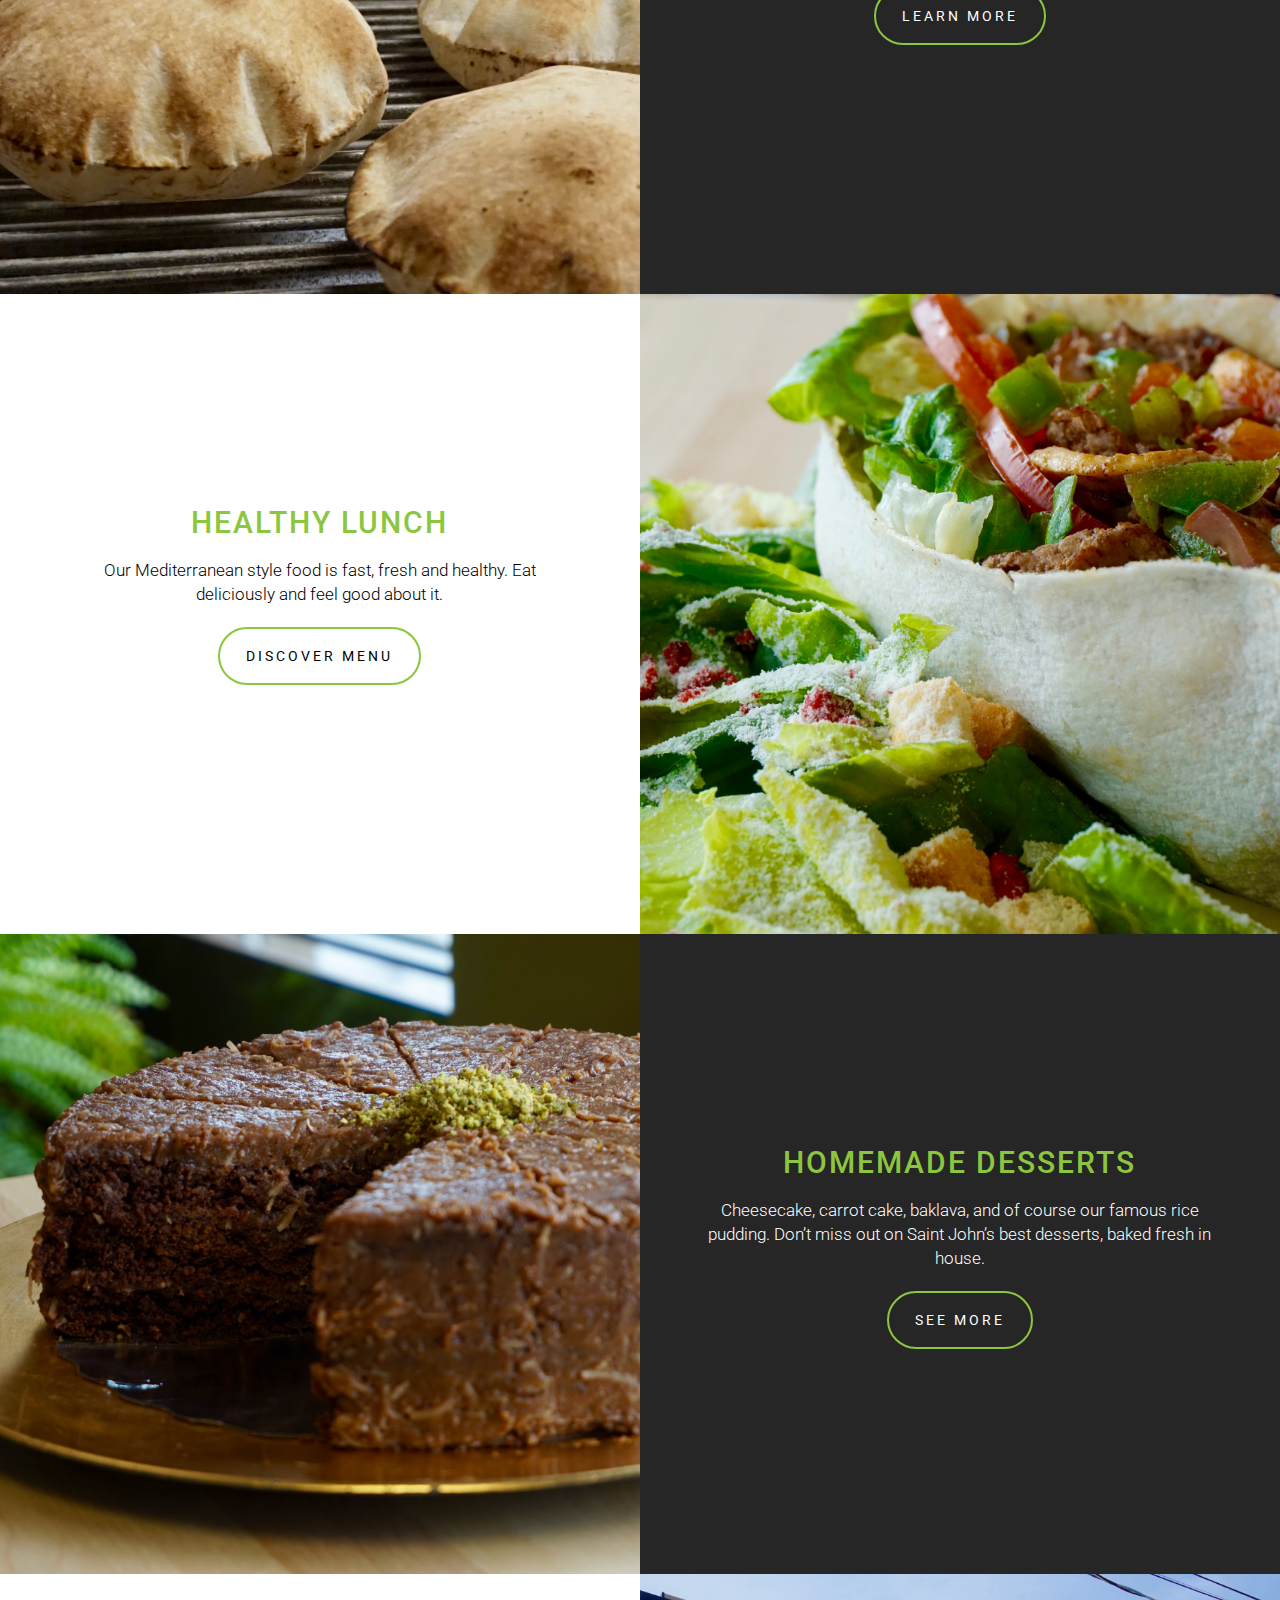
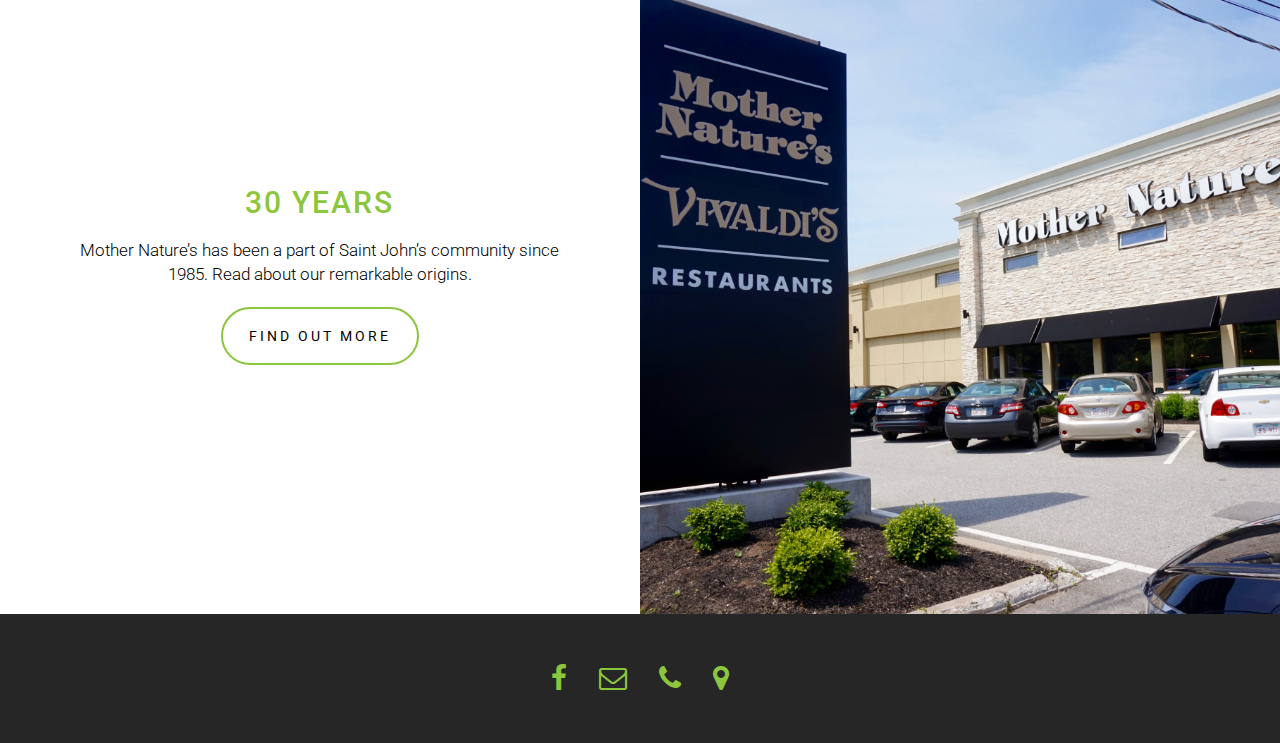
==== commit 231ed2b3: "a bunch of code, most of it creating the template for our-pita nd our-story" ====
--- a/app/index.html
+++ b/app/index.html
@@ -44,11 +44,11 @@
                   <li id="dropdownAbout" class="dropdown">
                     <a href="#" class="dropdown-toggle" data-toggle="dropdown" aria-haspopup="true" aria-expanded="true">ABOUT</a>
                     <ul class="dropdown-menu" aria-labelledby="dropdownMenu1">
-                      <li><a href="#">OUR PITA</a></li>
-                      <li><a href="#">OUR STORY</a></li>
+                      <li><a href="about/our-pita.html">OUR PITA</a></li>
+                      <li><a href="about/our-story.html">OUR STORY</a></li>
                     </ul>
                   </li>
-                  <li><a href="#">PHOTOS</a></li>
+                  <li><a href="photos.html">PHOTOS</a></li>
                   <li><a href="locations.html">LOCATIONS</a></li>
                   <li><a href="menu.html">MENU</a></li>
               </ul>
@@ -70,8 +70,8 @@
       <div class="background-overlay">
         <div class="banner-content">
           <h1><i class="fa fa-quote-left green"></i>
-People who love to eat are always the best people.<i class="fa fa-quote-right green"></i>
-<br/>-Julia Child</h1>
+First we eat, then we do everything else<i class="fa fa-quote-right green"></i>
+<br/>-M.F.K. Fisher</h1>
         </div>
   
         <!-- content -->
@@ -80,8 +80,8 @@
             <div class="row">
               <div class="col-xs-8 col-xs-offset-2 col-md-10 col-md-offset-1 middle">
                 <h2>FRESH PITA</h2>
-                <p>We make our pita fresh everday, bake it right at our main location, and deliver it across the city.</p>
-                <a href="locations.html"><div class="button">FIND PITA</div></a>
+                <p>Our pita is baked fresh on location and delivered across the province. Get it while it’s hot at our main Rothesay Ave location.</p>
+                <a href="locations.html"><div class="button">LEARN MORE</div></a>
               </div>
             </div>
           </div>
@@ -94,7 +94,7 @@
             <div class="row">
               <div class="col-xs-8 col-xs-offset-2 col-md-10 col-md-offset-1 middle">
                 <h2>HEALTHY LUNCH</h2>
-                <p>We're Saint John's best mediteranian, fast-fresh food. Eat a delicious lunch and feel good about it.</p>
+                <p>Our Mediterranean style food is fast, fresh and healthy. Eat deliciously and feel good about it.</p>
                 <a href="menu.html"><div class="button">DISCOVER MENU</div></a>
               </div>
             </div>
@@ -108,7 +108,7 @@
             <div class="row">
               <div class="col-xs-8 col-xs-offset-2 col-md-10 col-md-offset-1 middle">
                 <h2>HOMEMADE DESSERTS</h2>
-                <p>Cheesecake. Carrot Cake. And of course, the Rice Pudding. We have the best dessert baked fresh everyday.</p>
+                <p>Cheesecake, carrot cake, baklava, and of course our famous rice pudding. Don’t miss out on Saint John’s best desserts, baked fresh in house.</p>
                 <a href="menu.html"><div class="button">SEE MORE</div></a>
               </div>
             </div>
@@ -122,13 +122,13 @@
             <div class="row">
               <div class="col-xs-8 col-xs-offset-2 col-md-10 col-md-offset-1 middle">
                 <h2>30 YEARS</h2>
-                <p>Mother Nature's has been apart of Saint John since 1988. Read about our remarkable origins.</p>
+                <p>Mother Nature’s has been a part of Saint John’s community since 1985. Read about our remarkable origins.</p>
                 <a href=""><div class="button">FIND OUT MORE</i></div></a>
               </div>
             </div>
           </div>
           <div class="col-xs-12 col-md-6">
-            <img src="../assets/images/old-MN-edited.jpg" height="auto">
+            <img src="../assets/images/MN-exterior.jpg" height="auto">
           </div>
         </div>
         <!-- end content -->
--- a/assets/css/style.css
+++ b/assets/css/style.css
@@ -7,11 +7,11 @@
 }
 
 body {
-  padding-top: 50px;
+  padding-top: 8.9rem;
 }
 @media (max-width: 979px) {
   body {
-    padding-top: 50px;
+    padding-top: 8.9rem;
   }
 }
 
@@ -44,12 +44,12 @@
 .background-overlay {
   position: absolute;
   width: 100%;
-  height: 100%;
+  height: auto;
 }
 
 @media(max-width:767px){
   .background-overlay {
-    background: linear-gradient(rgba(0, 0, 0, 0.1), rgba(0, 0, 0, 0.1)), url(http://static1.squarespace.com/static/561ebe6de4b043ff3d74da27/t/561ff2fce4b0662b883e109b/1444934511103/IMG_2945.JPG) no-repeat center center fixed; 
+    background: linear-gradient(rgba(0, 0, 0, 0.1), rgba(0, 0, 0, 0.1)), url("../images/ceasar-salad.jpg") no-repeat center center fixed; 
   }
 }
 
@@ -234,7 +234,8 @@
 }
 
 .middle p {
-  font-size: 106%;
+  font-size: 120%;
+  font-weight: 300;
   padding: 10px;
 }
 
@@ -320,6 +321,83 @@
 }
 /*end location*/
 
+/*photos*/
+ul#photo-grid {
+  list-style: none;
+}
+
+ul#photo-grid li {
+  overflow: hidden;
+  height: 147px;
+  padding: 3px;
+}
+
+/*modal*/
+.modal-wrapper {
+  display: none;
+  position: fixed;
+  top: 0;
+  left: 0;
+  width: 100%;
+  height: 100%;
+  text-align: center;
+  z-index: 99999999;
+  background-color:rgba(0,0,0,.6)
+}
+.modal-wrapper:before {
+  content: '';
+  display: inline-block;
+  height: 100%;
+  vertical-align: middle;
+}
+
+.modal {
+  position: relative;
+  display: inline-block;
+  vertical-align: middle;
+  width: 65%;
+  margin: 0 3rem 0 3rem;
+  
+  -moz-box-shadow: 0 0 20px 0 rgba(0, 0, 0, .5);
+  -webkit-box-shadow: 0 0 20px 0 rgba(0, 0, 0, .5);
+  box-shadow: 0 0 20px 0 rgba(0, 0, 0, .5);
+  
+  background-color:white;
+}
+
+a.controls i {
+  font-size: 4rem;
+  color: white!important;
+}
+
+i.fa-times {
+  position: absolute;
+  font-size: 4rem;
+  color: white;
+  right: 3rem;
+}
+/*end modal*/
+
+/*end photos*/
+
+/* about page */
+.about-banner {
+  height: 50rem;
+  overflow: hidden;
+}
+
+.about-content-break h1 {
+  font-weight: 300;
+  padding: 4rem;
+  font-size: 4.5rem;
+}
+
+.about-middle {
+  margin-top: 10%; 
+  margin-bottom: 0;
+}
+/* end about page */
+
 /* footer */
 footer, footer i {
   background-color: #262626;
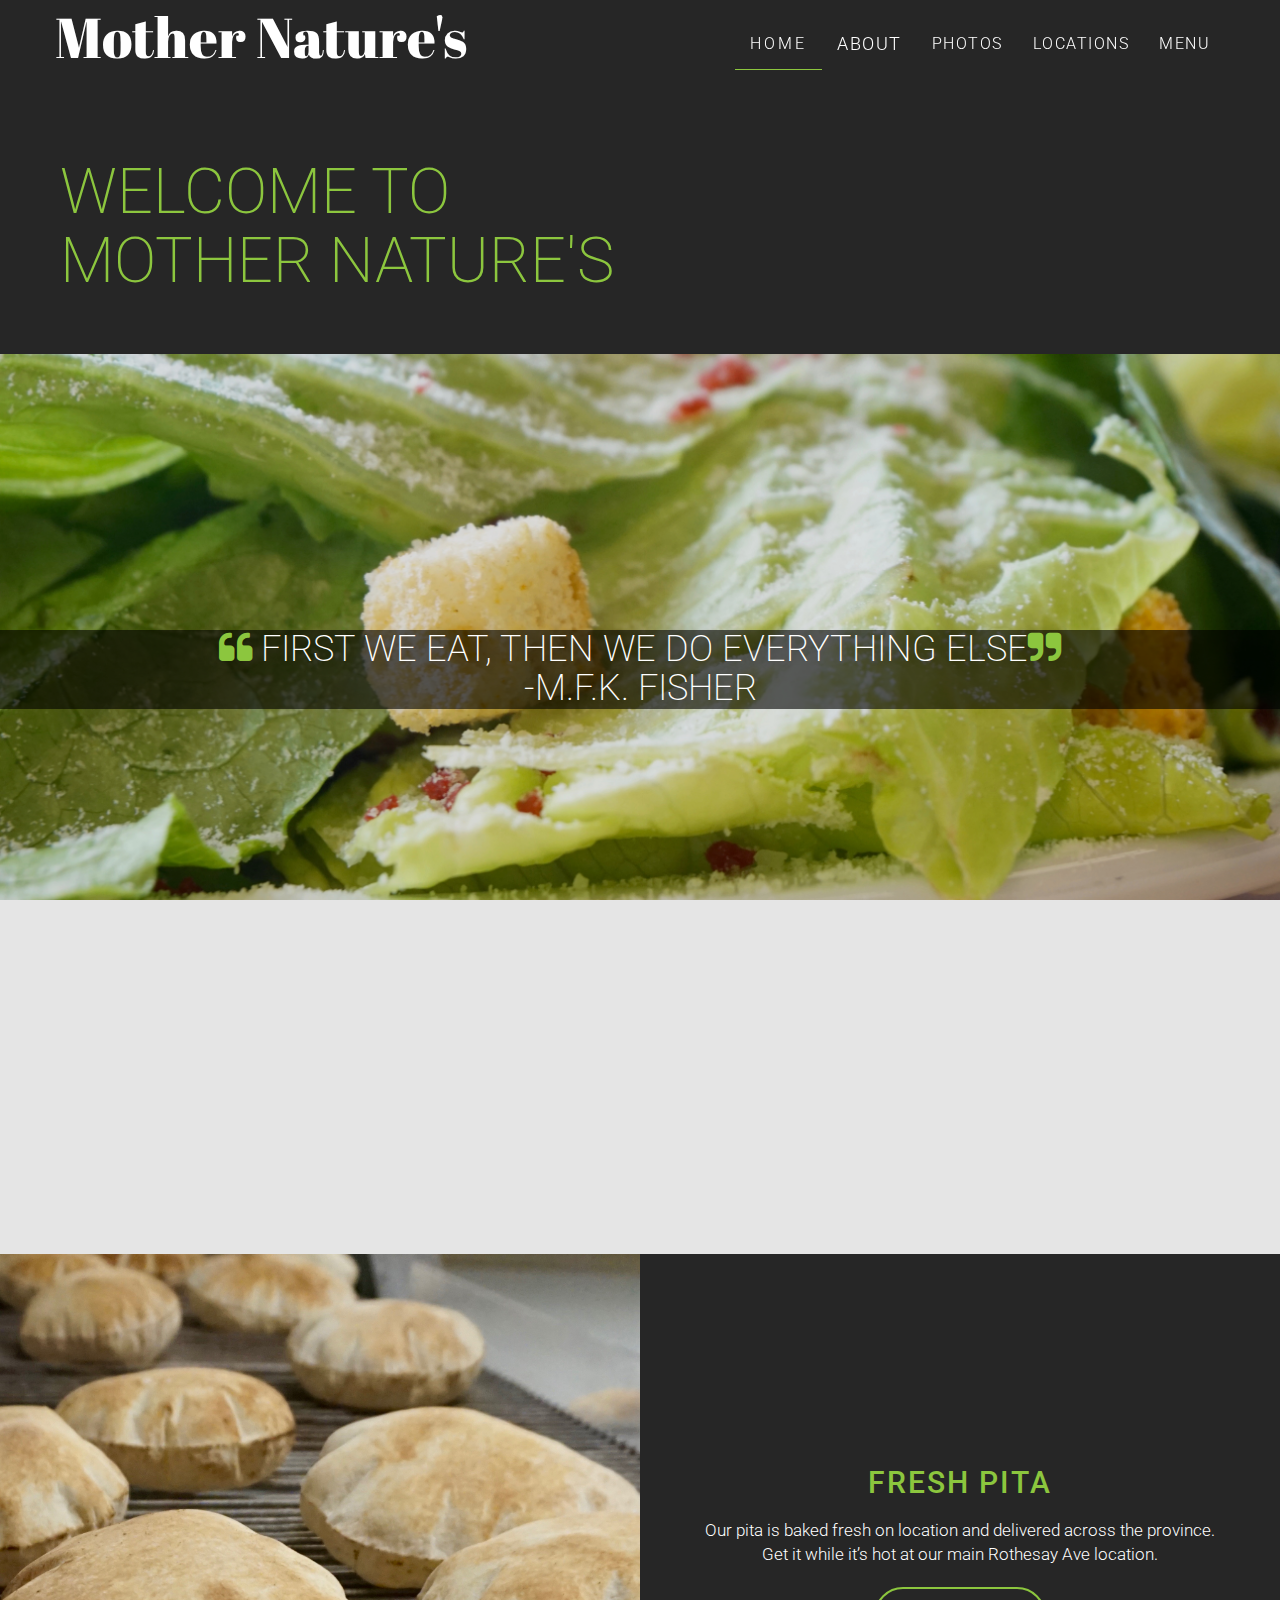
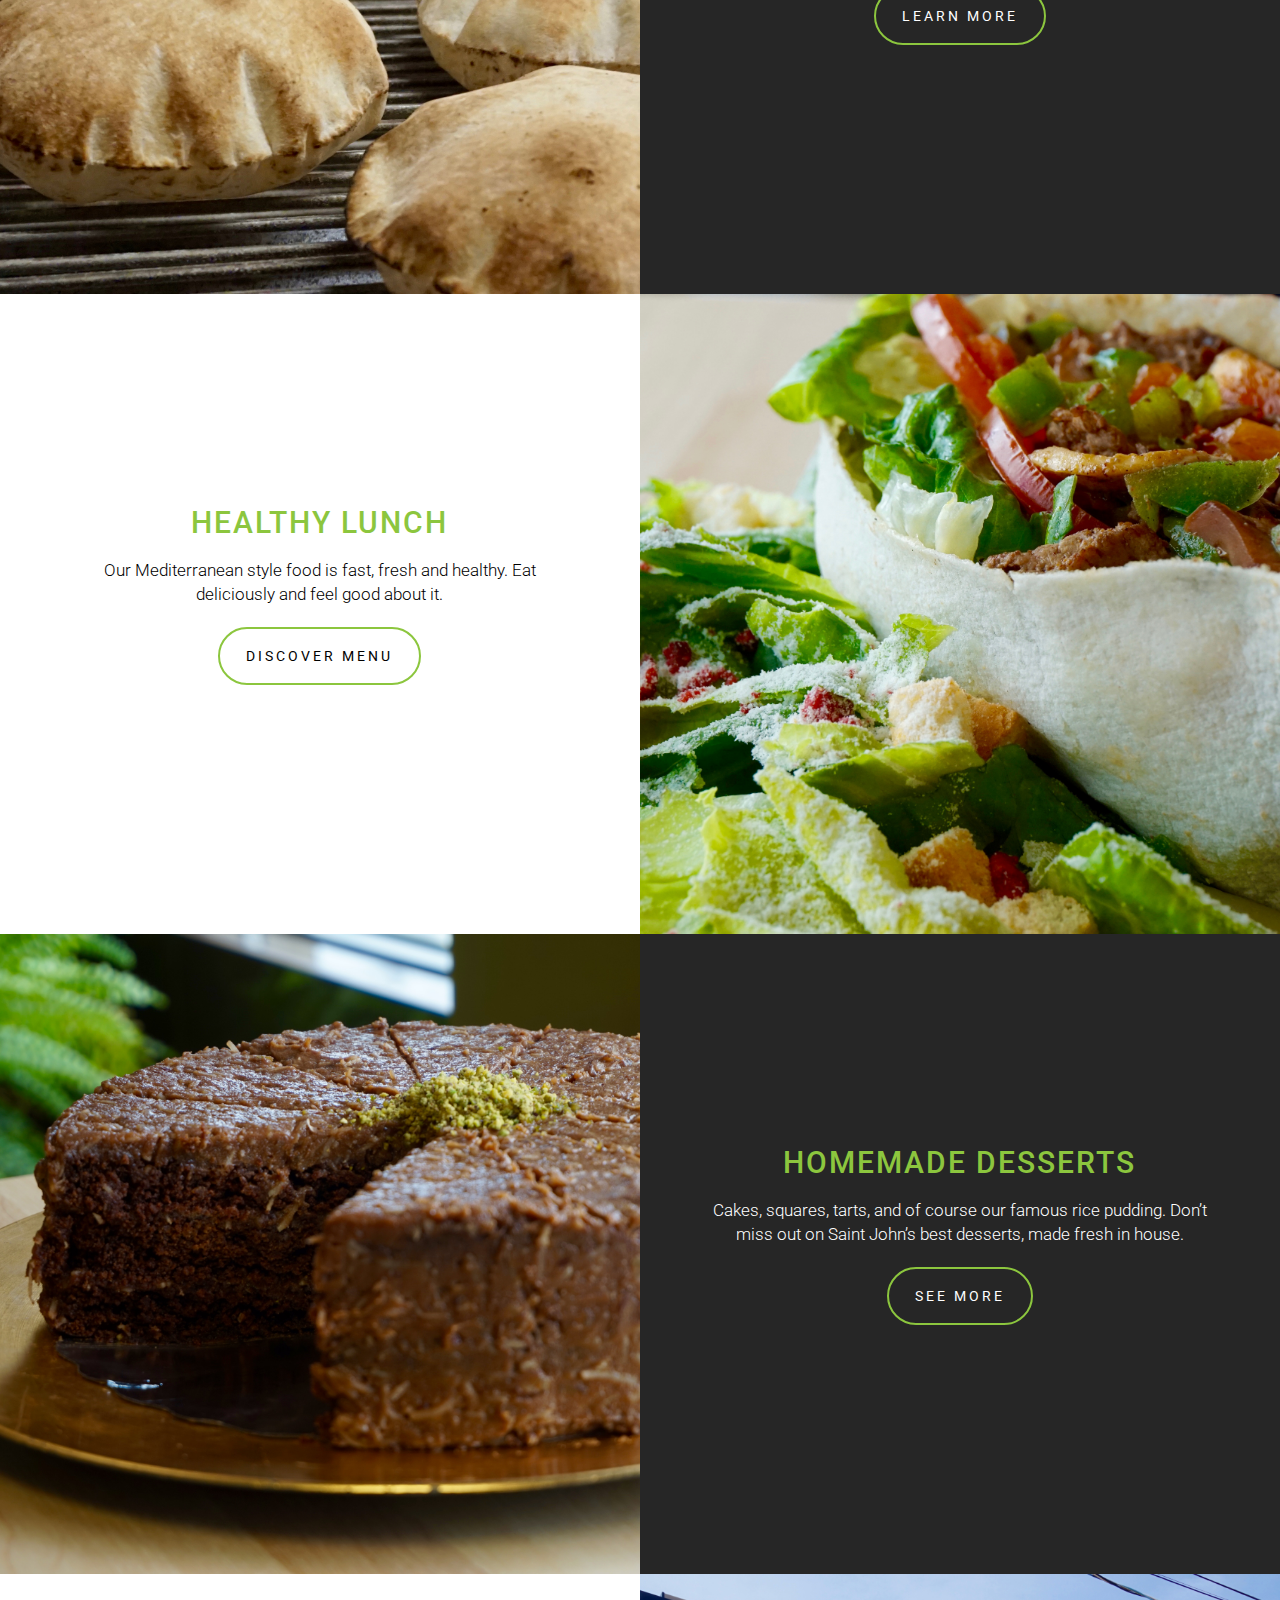
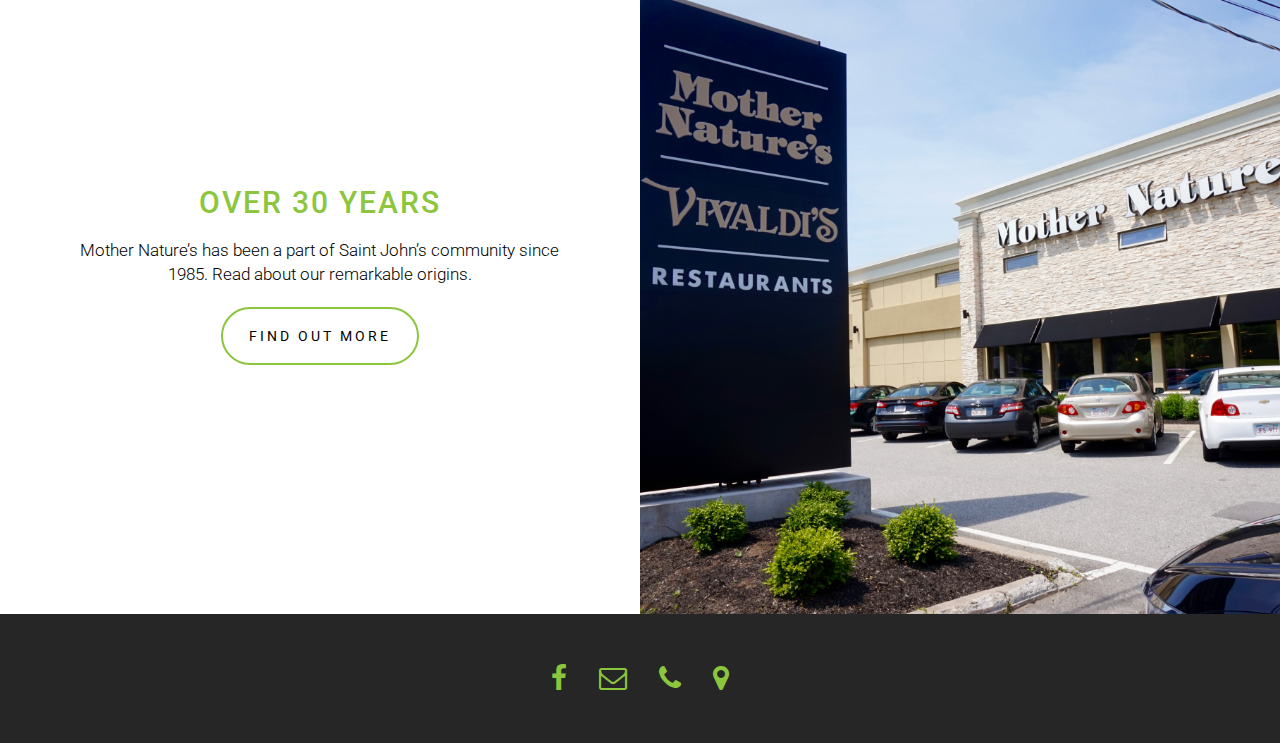
==== commit 6160a5db: "adding CSS hover effects to photos" ====
--- a/app/index.html
+++ b/app/index.html
@@ -108,7 +108,7 @@
             <div class="row">
               <div class="col-xs-8 col-xs-offset-2 col-md-10 col-md-offset-1 middle">
                 <h2>HOMEMADE DESSERTS</h2>
-                <p>Cheesecake, carrot cake, baklava, and of course our famous rice pudding. Don’t miss out on Saint John’s best desserts, baked fresh in house.</p>
+                <p>Cakes, squares, tarts, and of course our famous rice pudding. Don’t miss out on Saint John’s best desserts, made fresh in house.</p>
                 <a href="menu.html"><div class="button">SEE MORE</div></a>
               </div>
             </div>
@@ -121,7 +121,7 @@
           <div class="col-xs-12 col-md-6">
             <div class="row">
               <div class="col-xs-8 col-xs-offset-2 col-md-10 col-md-offset-1 middle">
-                <h2>30 YEARS</h2>
+                <h2>OVER 30 YEARS</h2>
                 <p>Mother Nature’s has been a part of Saint John’s community since 1985. Read about our remarkable origins.</p>
                 <a href=""><div class="button">FIND OUT MORE</i></div></a>
               </div>
--- a/assets/css/style.css
+++ b/assets/css/style.css
@@ -330,6 +330,17 @@
   overflow: hidden;
   height: 147px;
   padding: 3px;
+  cursor: pointer;
+  transition: all .2s ease-in-out;
+}
+
+#photo-grid li:hover {
+  transform: scale(1.1);
+  z-index: 1;
+  padding: 0;
+  -moz-box-shadow: 10px 10px 5px rgba(0, 0, 0, .5);
+  -webkit-box-shadow: 10px 10px 5px rgba(0, 0, 0, .5);
+  box-shadow: 10px 10px 5px rgba(0, 0, 0, .5);
 }
 
 /*modal*/
@@ -396,6 +407,50 @@
   margin-top: 10%; 
   margin-bottom: 0;
 }
+
+hr {
+  width: 70%;
+  margin-left: auto;
+  margin-right: auto;
+  border: 0;
+  height: 1px;
+  background-color: #8cc63e;
+}
+
+.about-container {
+  color: #262626;
+  font-weight: 300;
+}
+
+.about-container .center {
+  text-align: center;
+}
+
+.about-container img {
+  width: 70%;
+}
+
+.about-container .info {
+  padding-left: 10%;
+}
+
+.about-container h2 {
+  font-size: 45px;
+}
+
+.about-container p {
+  font-size: 20px;
+}
+
+.about-container li {
+  font-size: 35px;
+}
+
+.about-container ul {
+  list-style: none;
+  text-align: left;
+  margin-left: 25%;
+}
 /* end about page */
 
 /* footer */
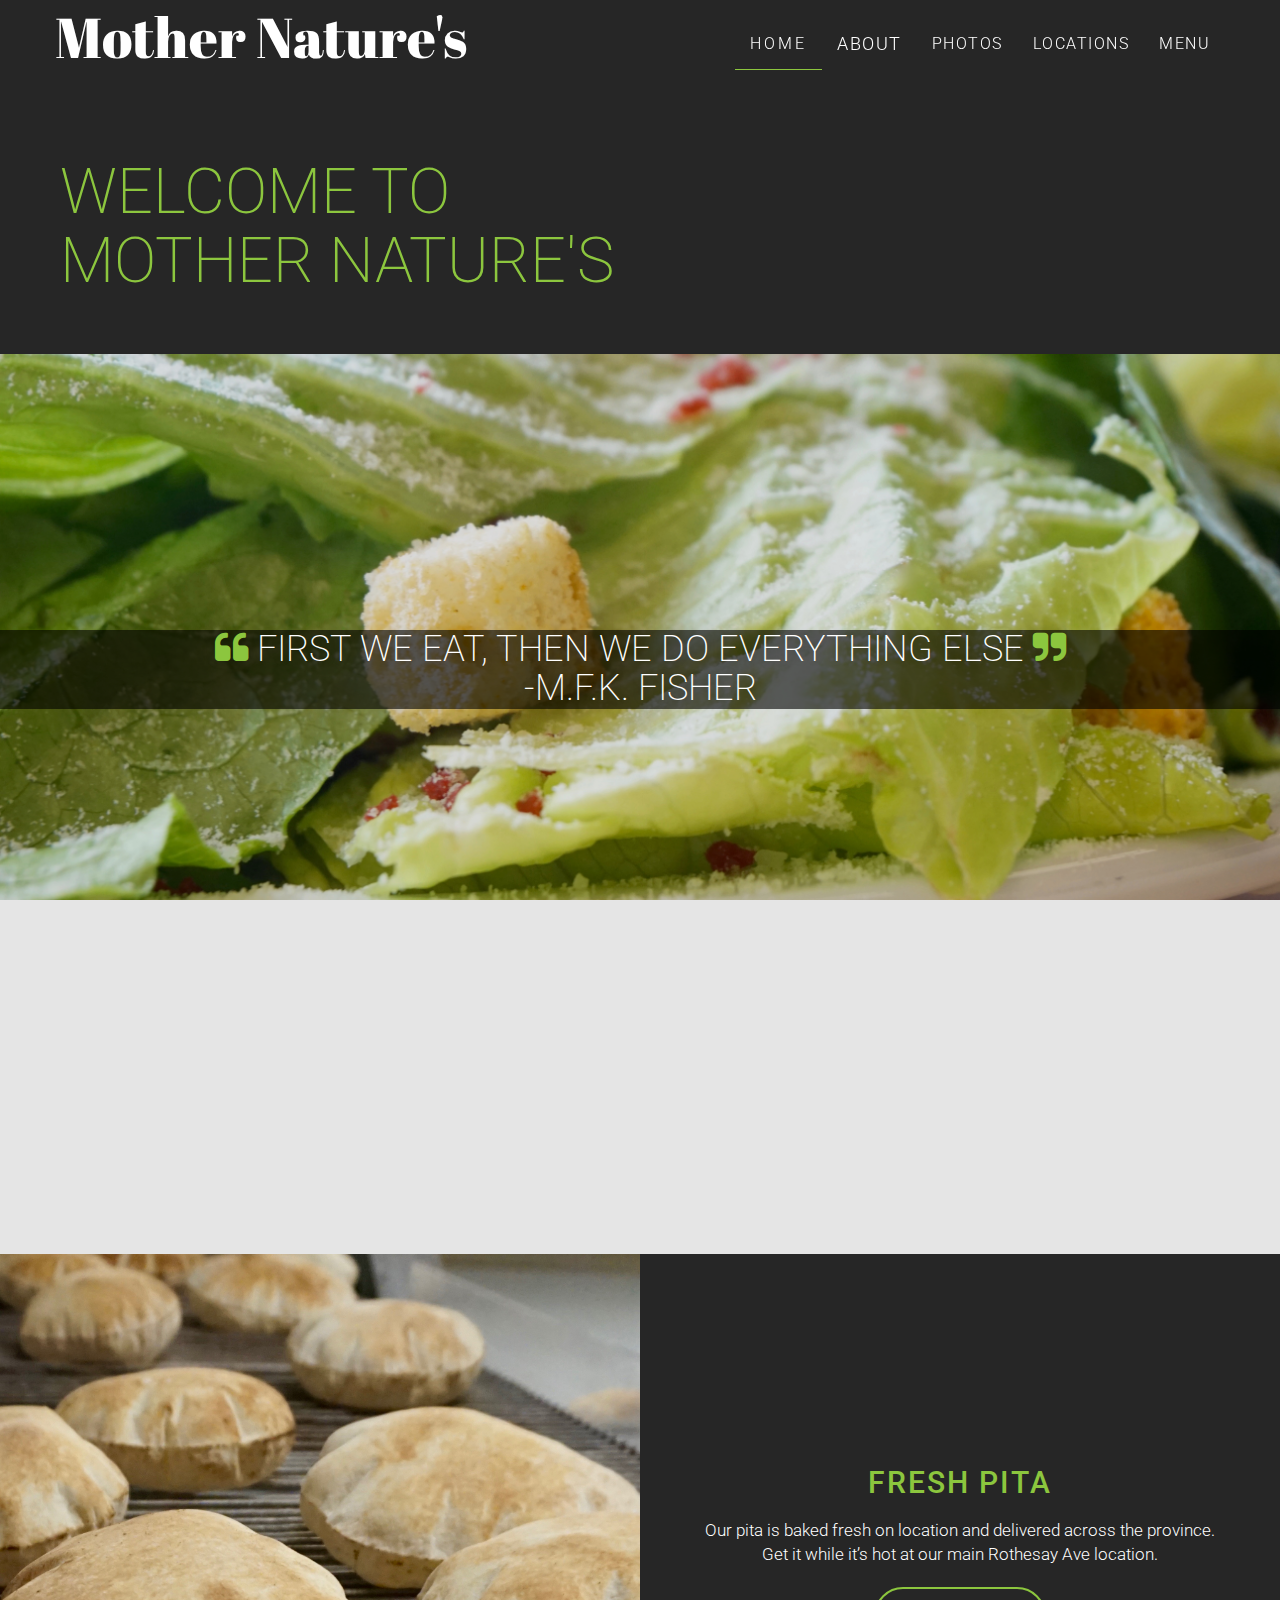
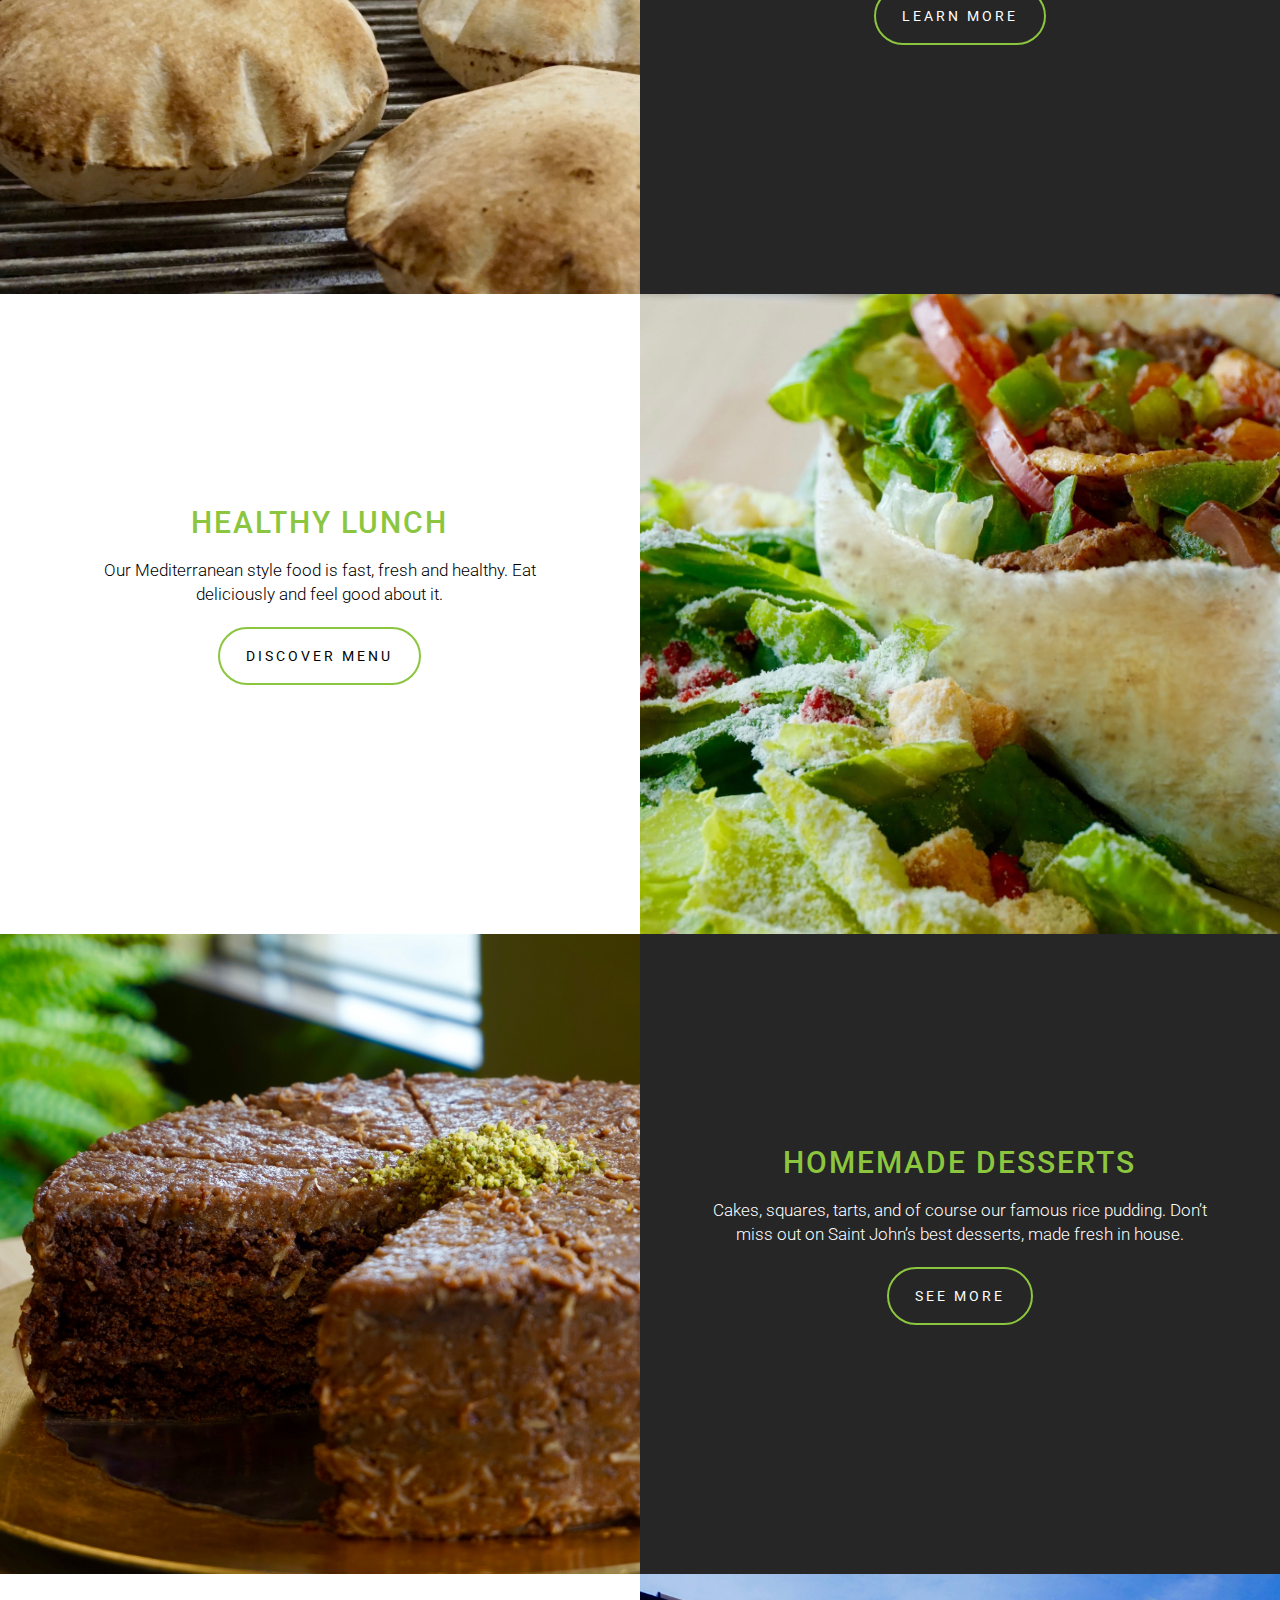
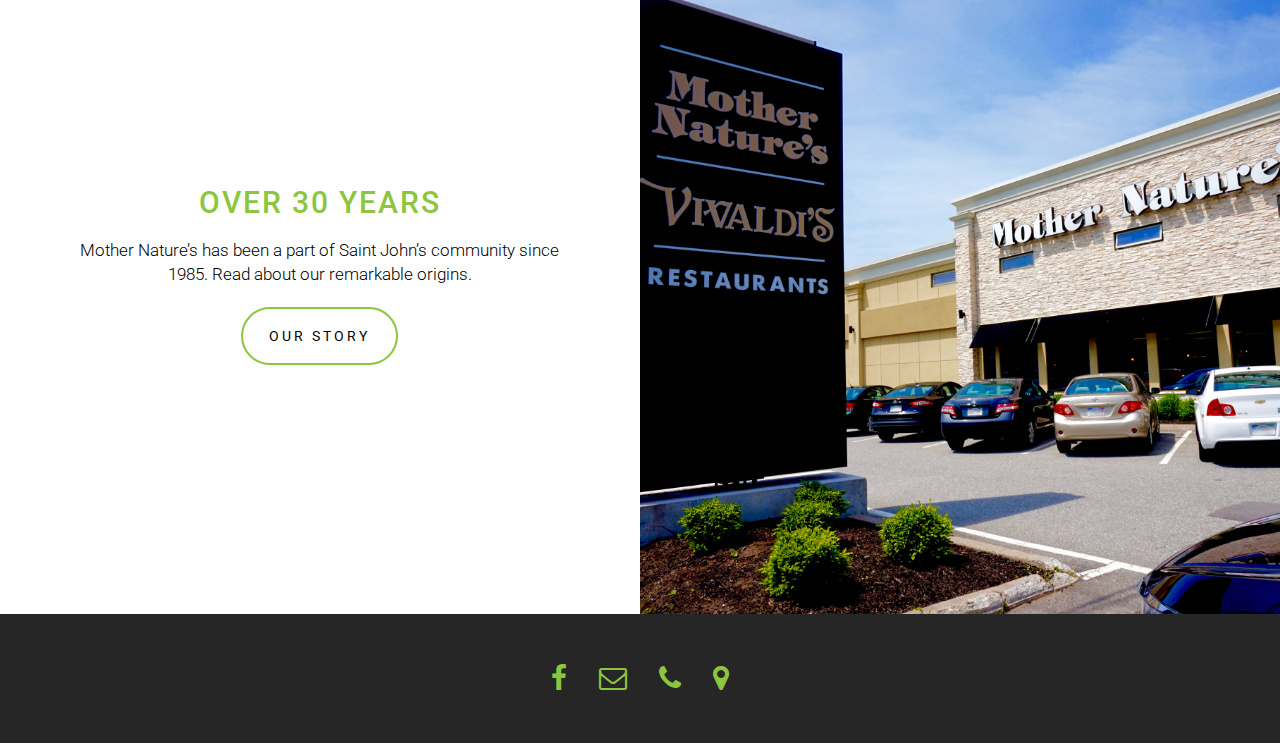
==== commit f0a33580: "Natalia adding about copy, random changes" ====
--- a/app/index.html
+++ b/app/index.html
@@ -70,7 +70,7 @@
       <div class="background-overlay">
         <div class="banner-content">
           <h1><i class="fa fa-quote-left green"></i>
-First we eat, then we do everything else<i class="fa fa-quote-right green"></i>
+First we eat, then we do everything else <i class="fa fa-quote-right green"></i>
 <br/>-M.F.K. Fisher</h1>
         </div>
   
@@ -81,7 +81,7 @@
               <div class="col-xs-8 col-xs-offset-2 col-md-10 col-md-offset-1 middle">
                 <h2>FRESH PITA</h2>
                 <p>Our pita is baked fresh on location and delivered across the province. Get it while it’s hot at our main Rothesay Ave location.</p>
-                <a href="locations.html"><div class="button">LEARN MORE</div></a>
+                <a href="about/our-pita.html"><div class="button">LEARN MORE</div></a>
               </div>
             </div>
           </div>
@@ -100,7 +100,7 @@
             </div>
           </div>
           <div class="col-xs-12 col-md-6">
-            <img src="../assets/images/steak-salad.jpg" height="auto">
+            <img src="../assets/images/healthy-lunch-edited.jpg" height="auto">
           </div>
         </div>
         <div class="row dark-background">
@@ -109,12 +109,12 @@
               <div class="col-xs-8 col-xs-offset-2 col-md-10 col-md-offset-1 middle">
                 <h2>HOMEMADE DESSERTS</h2>
                 <p>Cakes, squares, tarts, and of course our famous rice pudding. Don’t miss out on Saint John’s best desserts, made fresh in house.</p>
-                <a href="menu.html"><div class="button">SEE MORE</div></a>
+                <a href="photos.html"><div class="button">SEE MORE</div></a>
               </div>
             </div>
           </div>
           <div class="col-xs-12 col-md-6 col-md-pull-6">
-            <img src="../assets/images/german-choc-cake.jpg" height="auto">
+            <img src="../assets/images/german-choc-square.jpg" height="auto">
           </div>
         </div>
         <div class="row light-background">
@@ -123,7 +123,7 @@
               <div class="col-xs-8 col-xs-offset-2 col-md-10 col-md-offset-1 middle">
                 <h2>OVER 30 YEARS</h2>
                 <p>Mother Nature’s has been a part of Saint John’s community since 1985. Read about our remarkable origins.</p>
-                <a href=""><div class="button">FIND OUT MORE</i></div></a>
+                <a href="about/our-story.html"><div class="button">OUR STORY</i></div></a>
               </div>
             </div>
           </div>
--- a/assets/css/style.css
+++ b/assets/css/style.css
@@ -9,9 +9,9 @@
 body {
   padding-top: 8.9rem;
 }
-@media (max-width: 979px) {
+@media (max-width: 500px) {
   body {
-    padding-top: 8.9rem;
+    padding-top: 1rem;
   }
 }
 
@@ -367,6 +367,7 @@
   display: inline-block;
   vertical-align: middle;
   width: 65%;
+  max-height: 60rem;
   margin: 0 3rem 0 3rem;
   
   -moz-box-shadow: 0 0 20px 0 rgba(0, 0, 0, .5);
@@ -408,7 +409,7 @@
   margin-bottom: 0;
 }
 
-hr {
+#about-page hr {
   width: 70%;
   margin-left: auto;
   margin-right: auto;
@@ -451,6 +452,26 @@
   text-align: left;
   margin-left: 25%;
 }
+
+.story-text {
+  margin-top: 4%;
+}
+
+.story-text p {
+  font-size: 120%;
+  font-weight: 300;
+  color: #fff;
+}
+
+.story-text p.quote {
+  font-style: italic;
+  padding: 2rem;
+}
+
+.light-background p {
+  color: #000;
+}
+
 /* end about page */
 
 /* footer */
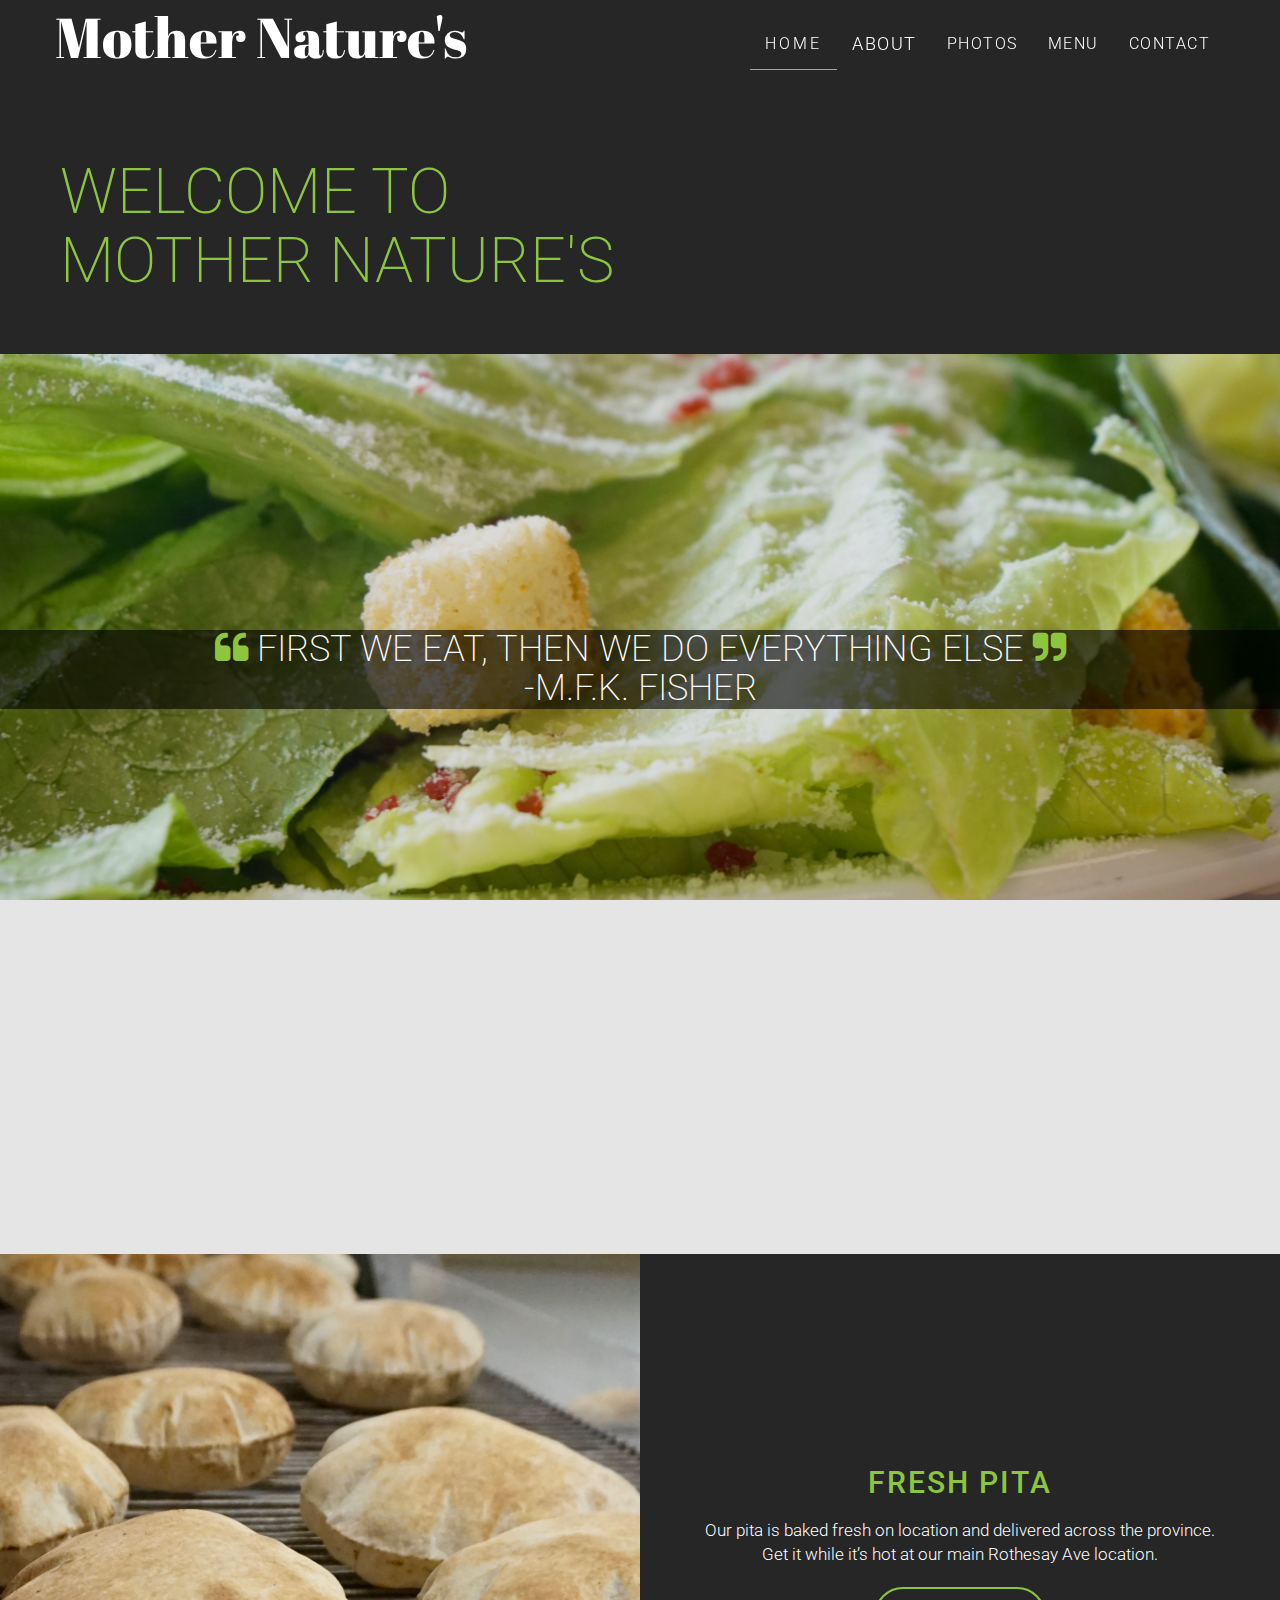
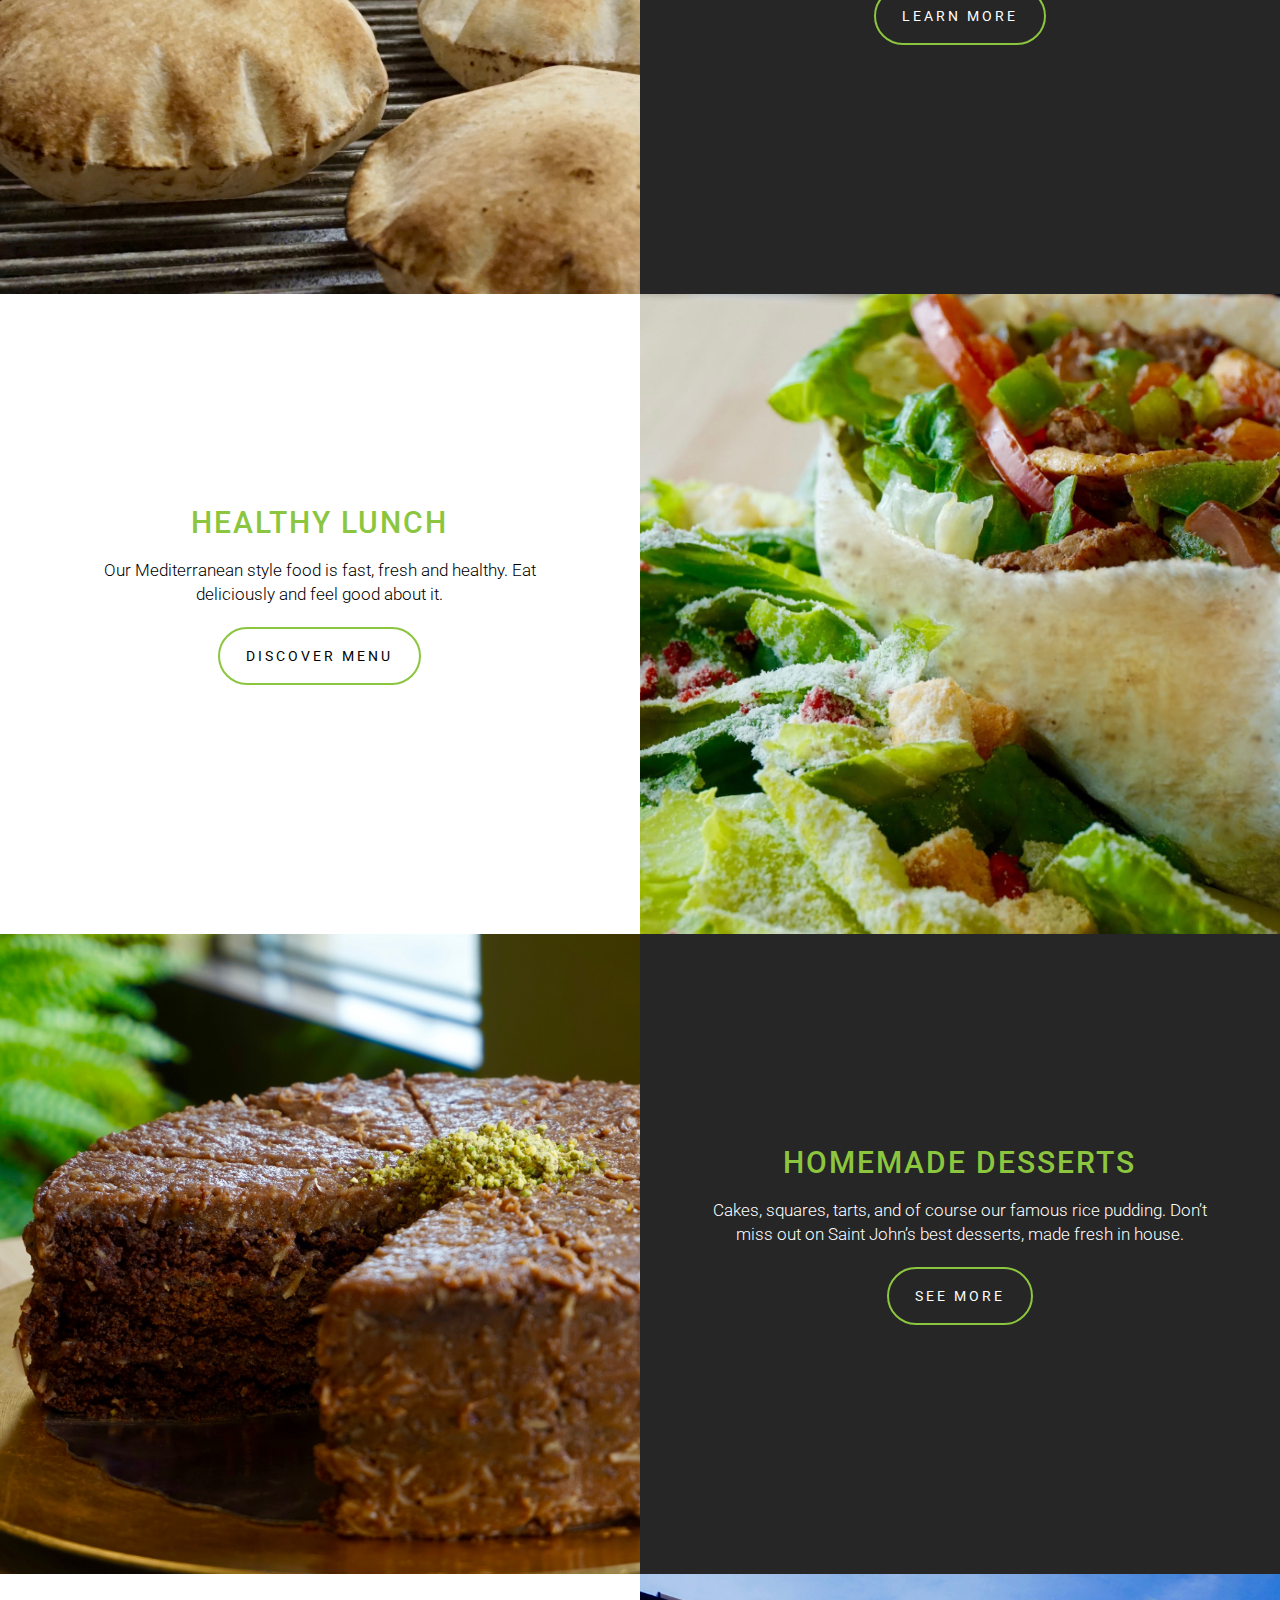
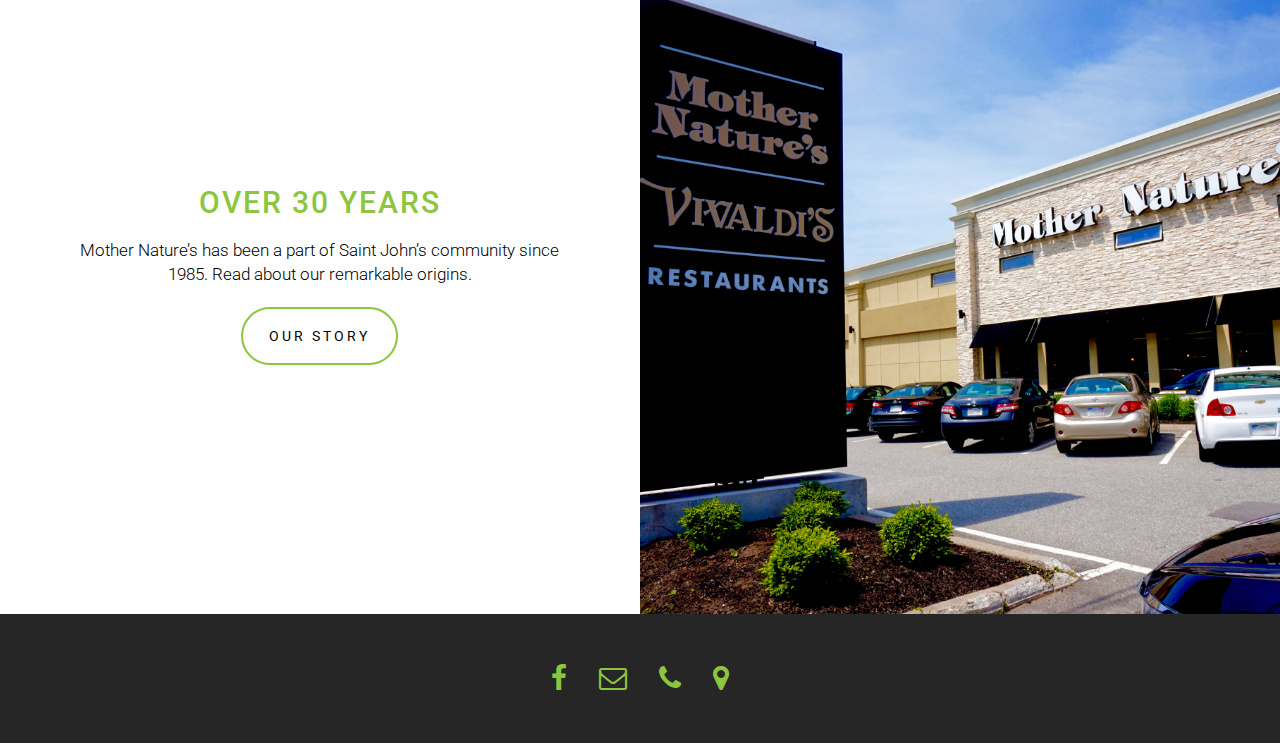
==== commit 36b89709: "location changing to location and contact" ====
--- a/app/index.html
+++ b/app/index.html
@@ -49,8 +49,8 @@
                     </ul>
                   </li>
                   <li><a href="photos.html">PHOTOS</a></li>
-                  <li><a href="locations.html">LOCATIONS</a></li>
                   <li><a href="menu.html">MENU</a></li>
+                  <li><a href="locations.html">CONTACT</a></li>
               </ul>
             </div>
         </div>
--- a/assets/css/style.css
+++ b/assets/css/style.css
@@ -8,6 +8,7 @@
 
 body {
   padding-top: 8.9rem;
+  height: 100%;
 }
 @media (max-width: 500px) {
   body {
@@ -48,8 +49,15 @@
 }
 
 @media(max-width:767px){
-  .background-overlay {
-    background: linear-gradient(rgba(0, 0, 0, 0.1), rgba(0, 0, 0, 0.1)), url("../images/ceasar-salad.jpg") no-repeat center center fixed; 
+  .banner-content {
+    padding: 20% 0 20% 0;
+    height: 100%!important;
+    min-height: 100%!important;
+    background: linear-gradient(rgba(0, 0, 0, 0.1), rgba(0, 0, 0, 0.1)), url("../images/ceasar-salad.jpg") no-repeat center center; 
+    -webkit-background-size: cover;
+    -moz-background-size: cover;
+    -o-background-size: cover;
+    background-size: cover;
   }
 }
 
@@ -130,6 +138,12 @@
 .navbar-default .navbar-toggle .icon-bar {
   background-color: #8cc63e;
 }
+
+@media (max-width: 767px) {
+  .navbar-default .navbar-nav .open .dropdown-menu>li>a {
+    color: #fff;
+  }
+}
 /*end collapsed menu*/
 .navbar > .container {
   padding-top: 1.5%;
@@ -311,10 +325,6 @@
   height: 25em;
 }
 
-#location-container .row > div {
-  padding: 4%;
-}
-
 #location-container p {
   font-weight: 300;
   font-size: 1.3em;
@@ -324,6 +334,7 @@
 /*photos*/
 ul#photo-grid {
   list-style: none;
+  padding: 0;
 }
 
 ul#photo-grid li {
@@ -332,6 +343,13 @@
   padding: 3px;
   cursor: pointer;
   transition: all .2s ease-in-out;
+}
+
+@media (max-width:500px) {
+    ul#photo-grid li {
+    overflow: visible;
+    height: auto;
+  }
 }
 
 #photo-grid li:hover {
@@ -455,10 +473,11 @@
 
 .story-text {
   margin-top: 4%;
+  margin-bottom: 4%;
 }
 
 .story-text p {
-  font-size: 120%;
+  font-size: 1.4rem;
   font-weight: 300;
   color: #fff;
 }
@@ -470,6 +489,17 @@
 
 .light-background p {
   color: #000;
+}
+
+@media (max-width:800px) {
+  .about-banner {
+    height: auto;
+  }
+
+  .about-content-break h1 {
+    font-size: 2rem;
+    padding: 2.5rem;
+  }
 }
 
 /* end about page */
